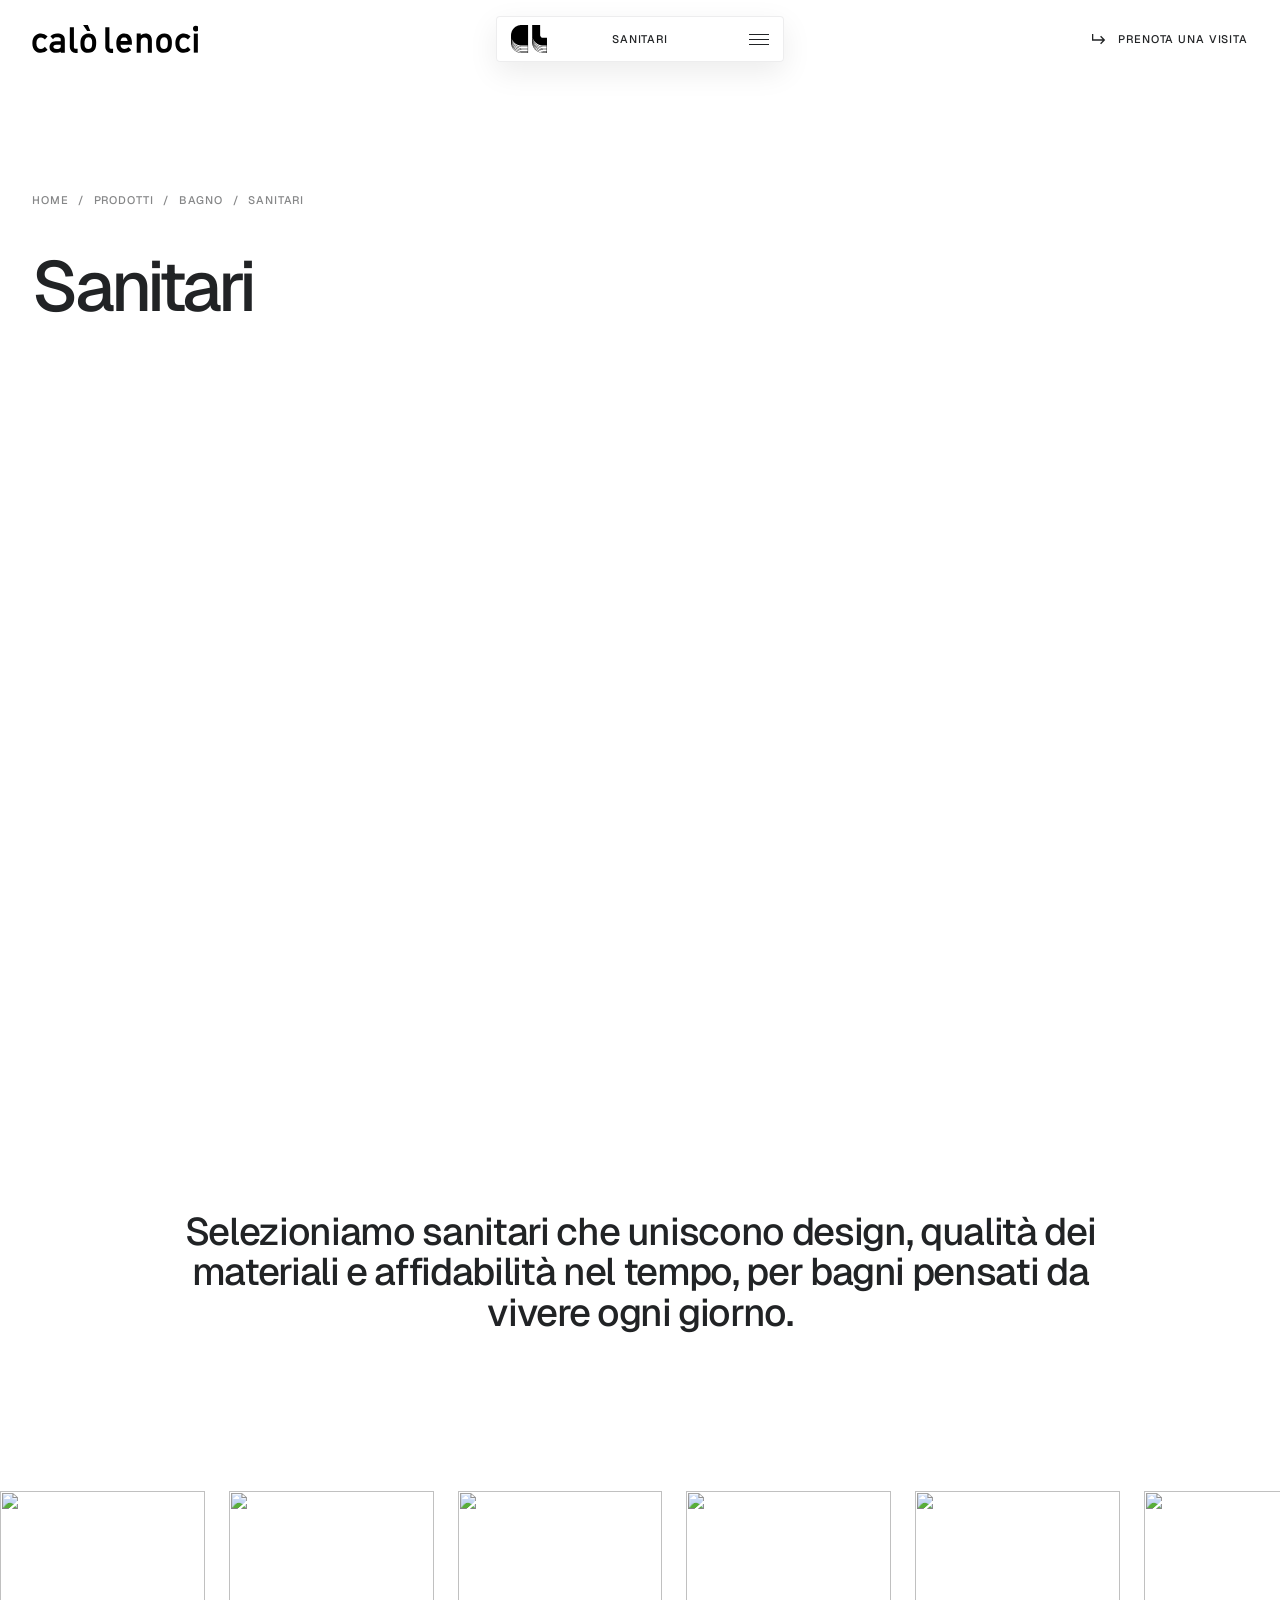
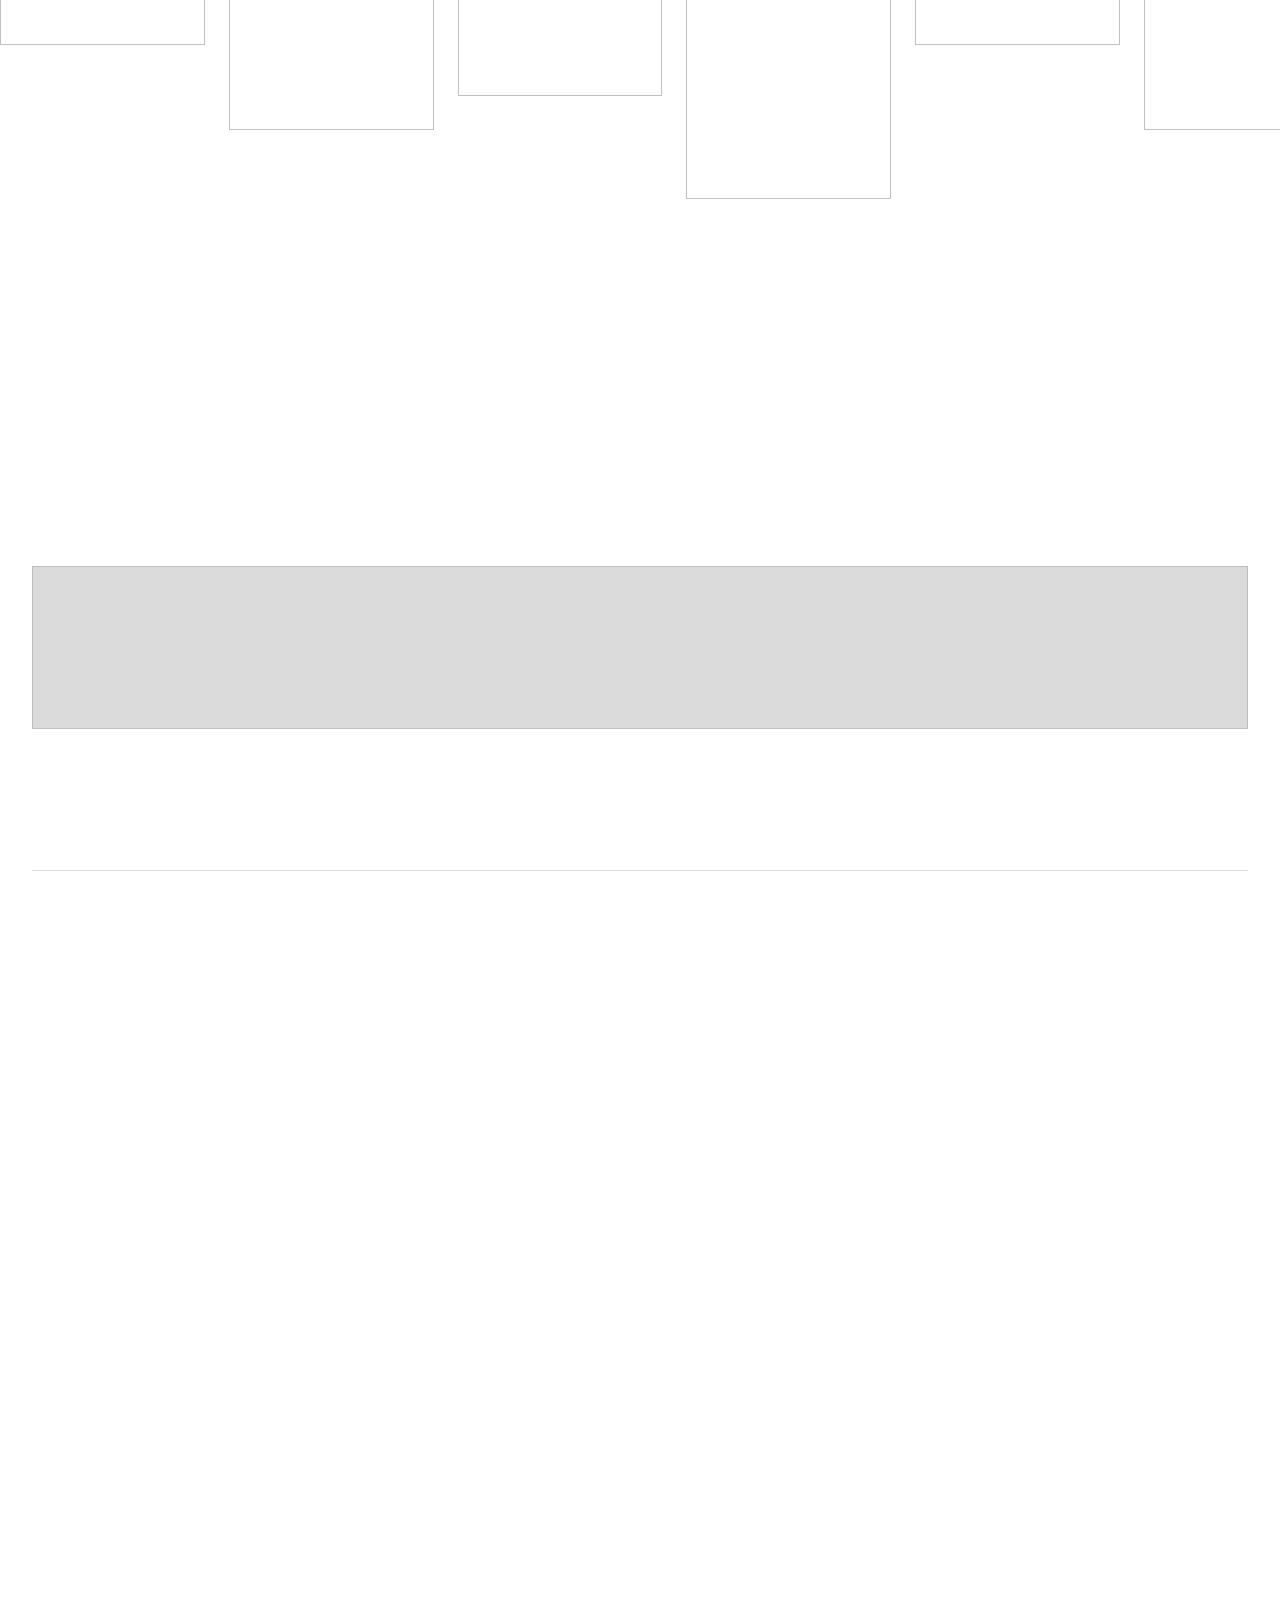
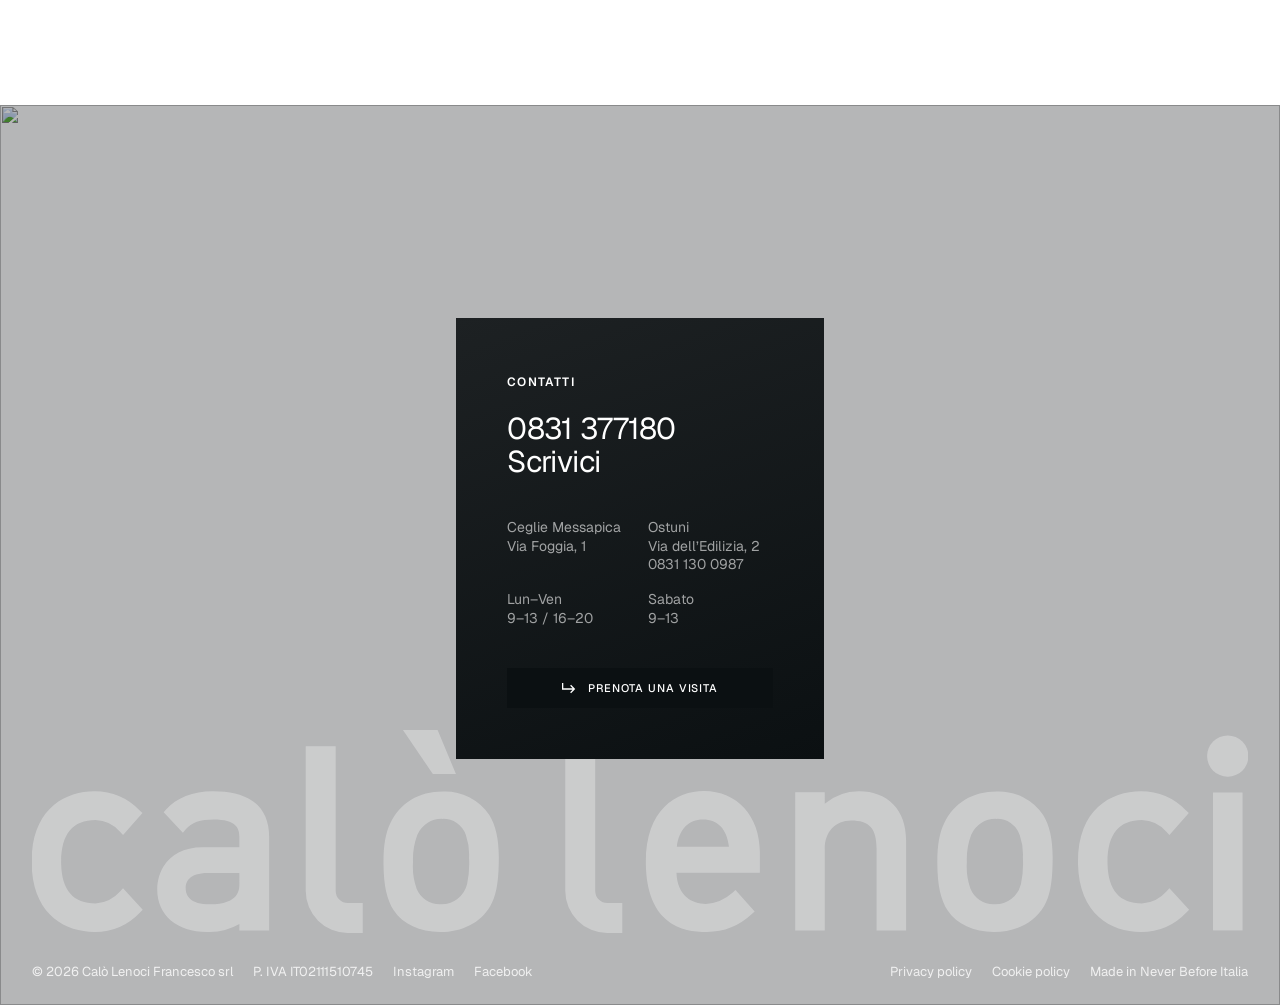
==== bagno-sanitari.html @ c624fa68 "Pagine interne: chi siamo, showroom, showroom Ostuni, Bagno, Sanitari - Chi siamo: testata, foto pie" ====
<!doctype html>
<html lang="it">
<head>
  <meta charset="utf-8">
  <meta name="viewport" content="width=device-width, initial-scale=1">
  <title>Sanitari — Calò Lenoci</title>
  <meta name="robots" content="noindex, nofollow"><!-- anteprima per il cliente: togliere al lancio -->
  <meta name="description" content="Sanitari per il bagno: selezione di wc, bidet e lavabi dei migliori marchi nello showroom Calò Lenoci.">
  <link rel="preconnect" href="https://fonts.googleapis.com">
  <link rel="preconnect" href="https://fonts.gstatic.com" crossorigin>
  <link href="https://fonts.googleapis.com/css2?family=Geist:wght@200;400;500;600&display=swap" rel="stylesheet">
  <link rel="stylesheet" href="css/tokens.css">
  <link rel="stylesheet" href="css/base.css">
  <link rel="stylesheet" href="css/components.css">
  <link rel="stylesheet" href="css/category.css">
</head>
<body id="top">

<header class="topbar topbar--light">
  <a href="index.html" class="topbar__logo" aria-label="Calò Lenoci — Home"><img src="assets/logo/calolenoci-logo-white.svg" alt="Calò Lenoci" width="259" height="43"></a>
  <a href="#contatti" class="btn btn--text">Prenota una visita</a>
</header>

<!-- DOCK: vetro liquido da chiuso, pannello bianco espanso da aperto (dock.js) -->
<div class="menu-backdrop" data-menu-backdrop></div>
<div class="dock" data-dock>
  <div class="dock__bar">
    <a href="#top" class="dock__brand" aria-label="Torna su"><img src="assets/logo/calolenoci-icon-white.svg" alt="" width="154" height="122"></a>
    <span class="dock__label caps">Sanitari</span>
    <button class="dock__burger" aria-label="Menu" aria-expanded="false" aria-controls="menu" data-menu-toggle><span></span><span></span><span></span></button>
  </div>
  <div class="dock__body" id="menu" data-lenis-prevent>
    <nav class="dock__nav" aria-label="Principale">
      <a href="chi-siamo.html">Azienda</a>
      <a href="index.html#prodotti" aria-current="page">Prodotti</a>
      <a href="index.html#progetti">Progetti</a>
      <a href="showroom.html">Showroom</a>
      <a href="ispirazioni.html">Ispirazioni</a>
      <a href="servizi.html">Servizi</a>
      <a href="news.html">News</a>
      <a href="#contatti">Contatti</a>
    </nav>
    <div class="dock__foot">
      <div class="dock__meta">
        <p><span class="caps">Ostuni</span>Via dell’Edilizia, 2<br><a href="tel:+3908311300987">0831 130 0987</a></p>
        <p><span class="caps">Ceglie Messapica</span>Via Foggia, 1<br><a href="tel:+390831377180">0831 377180</a></p>
      </div>
      <a href="#contatti" class="btn">Prenota una visita</a>
    </div>
  </div>
</div>

<main>

  <!-- TESTATA -->
  <section class="container grid12 page-head">
    <nav class="crumbs caps" aria-label="Percorso"><a href="index.html">Home</a><span aria-hidden="true">/</span><a href="index.html#prodotti">Prodotti</a><span aria-hidden="true">/</span><a href="bagno.html">Bagno</a><span aria-hidden="true">/</span><span aria-current="page">Sanitari</span></nav>
    <h1 class="page-head__title" data-split>Sanitari</h1>
    <p class="page-head__intro" data-reveal>Lorem ipsum dolor sit amet, consectetur adipiscing elit, sed do eiusmod tempor incididunt ut labore et dolore magna aliqua.</p>
  </section>

  <!-- FOTO ORIZZONTALE sotto la testata -->
  <div class="cat-band" data-reveal-img data-parallax><img src="https://placehold.co/2400x1000/7f7a73/7f7a73" alt=""></div>

  <!-- CITAZIONE + STRISCIA DI FOTO a scorrimento continuo (initLoop in gallery.js) -->
  <section aria-label="Foto sanitari">
    <figure class="container cat-quote">
      <blockquote data-words>Selezioniamo sanitari che uniscono design, qualità dei materiali e affidabilità nel tempo, per bagni pensati da vivere ogni giorno.</blockquote>
      <figcaption data-reveal>Il team Calò Lenoci</figcaption>
    </figure>
    <div class="strip">
      <div class="strip__track" data-loop>
      <figure><img src="https://placehold.co/800x800/9b958c/9b958c" alt="" loading="lazy"></figure>
      <figure><img src="https://placehold.co/800x800/b9b1a6/b9b1a6" alt="" loading="lazy"></figure>
      <figure><img src="https://placehold.co/800x800/7f7a73/7f7a73" alt="" loading="lazy"></figure>
      <figure><img src="https://placehold.co/800x800/c9c3bb/c9c3bb" alt="" loading="lazy"></figure>
      <figure><img src="https://placehold.co/800x800/8f877c/8f877c" alt="" loading="lazy"></figure>
      <figure><img src="https://placehold.co/800x800/a89f93/a89f93" alt="" loading="lazy"></figure>
      <figure><img src="https://placehold.co/800x800/6f6a63/6f6a63" alt="" loading="lazy"></figure>
      <figure><img src="https://placehold.co/800x800/a39d94/a39d94" alt="" loading="lazy"></figure>
      </div>
    </div>
  </section>

  <!-- MARCHI -->
  <section class="section container">
    <div class="brands-head">
      <p class="eyebrow" data-reveal>Marchi</p>
      <h2 class="h2" data-reveal>Brand sanitari</h2>
      <p data-reveal>Lorem ipsum dolor sit amet, consectetur adipiscing elit, sed do eiusmod tempor incididunt ut labore et dolore magna aliqua.</p>
    </div>
    <!-- ponytail: loghi da fornire, sostituire gli span con <img alt="Nome marchio"> -->
    <ul class="brands" data-stagger>
      <li><span class="caps">Logo brand</span></li>
      <li><span class="caps">Logo brand</span></li>
      <li><span class="caps">Logo brand</span></li>
      <li><span class="caps">Logo brand</span></li>
      <li><span class="caps">Logo brand</span></li>
    </ul>
  </section>

  <div class="container"><hr class="divider"></div>

  <!-- CONTATTO -->
  <section class="section container grid12 booking" id="prenota">
    <div class="booking__text">
      <p class="eyebrow" data-reveal>Contatti</p>
      <h2 class="h2" data-reveal>Richiedi informazioni sui sanitari</h2>
      <p data-reveal>Lorem ipsum dolor sit amet, consectetur adipiscing elit, sed do eiusmod tempor incididunt ut labore et dolore magna aliqua. Ut enim ad minim veniam, quis nostrud exercitation.</p>
      <div class="booking__services" data-reveal>
        <h3>Servizi su misura</h3>
        <ul>
          <li>Consulenza</li>
          <li>Progettazione</li>
          <li>Render 3D</li>
          <li>Supporto tecnico</li>
          <li>Assistenza post vendita</li>
        </ul>
      </div>
    </div>

    <!-- anteprima: il modulo non è ancora collegato a un backend (gallery.js → initDemoForms) -->
    <form class="form" data-demo data-reveal>
      <input type="hidden" name="categoria" value="Sanitari">
      <div class="form__row">
        <input name="nome" placeholder="Nome*" aria-label="Nome" autocomplete="given-name" required>
        <input name="cognome" placeholder="Cognome*" aria-label="Cognome" autocomplete="family-name" required>
      </div>
      <div class="form__row">
        <input type="email" name="email" placeholder="Email*" aria-label="Email" autocomplete="email" required>
        <input type="tel" name="telefono" placeholder="Numero di telefono*" aria-label="Numero di telefono" autocomplete="tel" required>
      </div>
      <select name="ruolo" aria-label="Ruolo" required>
        <option value="" disabled selected>Ruolo*</option>
        <option>Privato</option>
        <option>Architetto / Progettista</option>
        <option>Impresa</option>
        <option>Rivenditore</option>
      </select>
      <div class="form__row">
        <input name="citta" placeholder="Città*" aria-label="Città" autocomplete="address-level2" required>
        <input name="provincia" placeholder="Provincia*" aria-label="Provincia" autocomplete="address-level1" required>
      </div>
      <textarea name="messaggio" placeholder="Messaggio" aria-label="Messaggio"></textarea>
      <label class="form__check"><input type="checkbox" name="privacy" required><span>Ho letto e accetto l’<a href="#">informativa privacy</a>*</span></label>
      <button type="submit" class="btn">Invia richiesta</button>
      <p class="form__status" role="status" data-form-status hidden>Grazie! Ti ricontatteremo al più presto.</p>
    </form>
  </section>

</main>

<footer class="footer" id="contatti" data-dark>
  <img class="footer__bg" src="https://placehold.co/2400x1600/6f6a63/6f6a63" alt="" loading="lazy">
  <img class="footer__word" src="assets/logo/calolenoci-logo-white.svg" alt="" width="259" height="43">
  <div class="panel">
    <p class="eyebrow">Contatti</p>
    <div class="panel__nav">
      <a href="tel:+390831377180">0831 377180</a>
      <a href="mailto:info@calolenocifrancesco.it">Scrivici</a>
    </div>
    <div class="panel__meta">
      <div>Ceglie Messapica<br>Via Foggia, 1</div>
      <div>Ostuni<br>Via dell’Edilizia, 2<br><a href="tel:+3908311300987">0831 130 0987</a></div>
      <div>Lun–Ven<br>9–13 / 16–20</div>
      <div>Sabato<br>9–13</div>
    </div>
    <a href="contatti.html" class="btn btn--block">Prenota una visita</a>
  </div>
  <div class="footer__bar">
    <nav><span>© 2026 Calò Lenoci Francesco srl</span><span>P. IVA IT02111510745</span><a href="#">Instagram</a><a href="#">Facebook</a></nav>
    <nav><a href="#">Privacy policy</a><a href="#">Cookie policy</a><span>Made in Never Before Italia</span></nav>
  </div>
</footer>

<script src="https://cdnjs.cloudflare.com/ajax/libs/gsap/3.12.5/gsap.min.js"></script>
<script src="https://cdnjs.cloudflare.com/ajax/libs/gsap/3.12.5/ScrollTrigger.min.js"></script>
<script src="https://unpkg.com/lenis@1.1.13/dist/lenis.min.js"></script>
<script type="module" src="js/main.js"></script>
</body>
</html>
---- css/tokens.css ----
:root {
  --c-bg: #fff;
  --c-ink: #212325;
  --c-black: #0b1012;
  --c-taupe: #d4cec6;
  --c-mute: rgba(33, 35, 37, .55);
  --c-line: rgba(33, 35, 37, .16);
  --c-light: #fff;
  --c-glass: rgba(11, 16, 18, .8);

  --font: "Geist", system-ui, -apple-system, sans-serif;

  --gutter: clamp(1rem, 2.5vw, 3rem);
  --max: 1920px;
  --section: clamp(6rem, 11vw, 11rem);
  --dock-h: 2.875rem;

  --ease: cubic-bezier(.165, .84, .44, 1);
  --arrow-down: url("data:image/svg+xml,%3Csvg xmlns='http://www.w3.org/2000/svg' viewBox='0 0 12 8' fill='none' stroke='%23212325' stroke-width='1.3'%3E%3Cpath d='M1 1.5l5 5 5-5'/%3E%3C/svg%3E");
  --arrow: url("data:image/svg+xml,%3Csvg xmlns='http://www.w3.org/2000/svg' viewBox='0 0 14 11' fill='none' stroke='black' stroke-width='1.3'%3E%3Cpath d='M.65 0v6h11.5M8.6 2.3 12.3 6 8.6 9.7'/%3E%3C/svg%3E");
}
---- css/base.css ----
*, *::before, *::after { box-sizing: border-box; margin: 0; padding: 0; }

html { -webkit-text-size-adjust: 100%; }
html.lenis, html.lenis body { height: auto; }
.lenis.lenis-smooth { scroll-behavior: auto !important; }

body {
  font-family: var(--font);
  font-weight: 400;
  line-height: 1.35;
  color: var(--c-ink);
  background: var(--c-bg);
  -webkit-font-smoothing: antialiased;
}

img { display: block; width: 100%; height: 100%; object-fit: cover; }
a { color: inherit; text-decoration: none; }
ul { list-style: none; }
button, input, select, textarea { font: inherit; color: inherit; }

.container { width: 100%; max-width: var(--max); margin-inline: auto; padding-inline: var(--gutter); }

/* tipografia */
.h2 { font-size: clamp(2.25rem, 4vw, 4.5rem); font-weight: 400; line-height: 1; letter-spacing: -.03em; }
.h2--sm { font-size: clamp(2rem, 3vw, 3.25rem); }
.lead { max-width: 20rem; }
.eyebrow { display: inline-flex; align-items: center; gap: .6rem; font-size: .75rem; font-weight: 600; line-height: 1; letter-spacing: .1em; text-transform: uppercase; }
.eyebrow::before { content: ""; width: .35rem; height: .35rem; background: currentColor; transform: rotate(45deg); }
.caps { font-size: .6875rem; font-weight: 500; letter-spacing: .08em; text-transform: uppercase; }
.word { opacity: .15; } /* parole di [data-words], si accendono in scroll (reveal.js) */

/* stato iniziale animazioni: solo con JS attivo, evita flash e rompe nulla senza JS */
.js [data-reveal], .js [data-stagger] > * { opacity: 0; }

@media (prefers-reduced-motion: reduce) {
  .js [data-reveal], .js [data-stagger] > * { opacity: 1; }
}
---- css/components.css ----
/* topbar: scorre con la pagina, sopra l'hero */
/* altezza = dock + 2 × 1rem, così logo e CTA stanno allineati al dock */
.topbar { position: absolute; inset: 0 0 auto; z-index: 5; display: flex; align-items: center; justify-content: space-between; height: calc(var(--dock-h) + 2rem); padding-inline: var(--gutter); color: var(--c-light); }
.topbar__logo { width: clamp(140px, 13vw, 190px); }
.topbar__logo img { height: auto; }
/* pagine interne con testata chiara: logo e testo scuri */
.topbar--light { color: var(--c-ink); }
.topbar--light .topbar__logo img { filter: invert(1); }

/* testata pagine interne: briciole, titolo grande a sinistra, intro a destra */
.page-head { padding-top: calc(var(--dock-h) + 2rem + clamp(4rem, 9vw, 8rem)); padding-bottom: clamp(3rem, 6vw, 5.5rem); align-items: end; row-gap: 2rem; }
.crumbs { grid-column: 1 / -1; display: flex; gap: .6rem; color: var(--c-mute); }
.crumbs a:hover { color: var(--c-ink); }
.page-head__title { grid-column: 1 / 8; font-size: clamp(3.25rem, 8vw, 9.5rem); font-weight: 500; line-height: .92; letter-spacing: -.06em; }
.page-head__title .line { display: block; overflow: hidden; padding-bottom: .1em; }
.page-head__title .line > span { display: block; }
.page-head__intro { grid-column: 9 / 13; max-width: 26rem; padding-bottom: 1rem; font-size: clamp(1rem, 1.25vw, 1.25rem); line-height: 1.3; }
@media (max-width: 760px) { .page-head__title, .page-head__intro { grid-column: 1 / -1; } }

/* dock: fisso in alto al centro (in basso su mobile).
   Chiuso = vetro liquido: chiaro con testo scuro sulle sezioni bianche, trasparente con testo bianco sulle [data-dark].
   Aperto = pannello bianco che si espande (dock.js anima larghezza e altezza). */
.dock { position: fixed; left: 50%; top: 1rem; z-index: 20; translate: -50% 0; width: min(18rem, calc(100% - 2rem)); height: var(--dock-h); overflow: hidden; border-radius: 4px; color: var(--c-ink); background: rgba(255, 255, 255, .55); border: 1px solid rgba(33, 35, 37, .08); box-shadow: inset 0 1px 0 rgba(255, 255, 255, .5), 0 10px 30px rgba(11, 16, 18, .08); -webkit-backdrop-filter: blur(16px) saturate(170%); backdrop-filter: blur(16px) saturate(170%); transition: background-color .5s var(--ease), color .5s var(--ease), border-color .5s var(--ease); }
.dock.is-on-dark { color: var(--c-light); background: rgba(255, 255, 255, .12); border-color: rgba(255, 255, 255, .22); }
.dock.is-open { width: min(680px, calc(100% - 2rem)); height: auto; color: var(--c-ink); background: #fff; border-color: transparent; }
.dock__bar { display: grid; grid-template-columns: 1fr auto 1fr; /* lati uguali: etichetta sempre al centro, anche se lunga */ align-items: center; height: calc(var(--dock-h) - 2px); padding-inline: .9rem; }
.dock__brand img { width: auto; height: 1.75rem; filter: invert(1); transition: filter .5s var(--ease); } /* icona bianca: invertita = scura */
.dock.is-on-dark:not(.is-open) .dock__brand img { filter: none; }
.dock__label { text-align: center; white-space: nowrap; transition: opacity .3s; }
.dock.is-open .dock__label { opacity: 0; }
.dock__burger { justify-self: end; display: grid; gap: 4px; width: 1.25rem; padding-block: .5rem; color: inherit; background: none; border: 0; cursor: pointer; }
.dock__burger span { height: 1px; background: currentColor; transition: transform .4s var(--ease), opacity .3s; }
.dock.is-open .dock__burger span:nth-child(1) { transform: translateY(5px) rotate(45deg); }
.dock.is-open .dock__burger span:nth-child(2) { opacity: 0; }
.dock.is-open .dock__burger span:nth-child(3) { transform: translateY(-5px) rotate(-45deg); }
.dock__body { max-height: calc(100svh - var(--dock-h) - 2rem); overflow-y: auto; border-top: 1px solid var(--c-line); visibility: hidden; opacity: 0; }
.dock__nav { padding: 1.75rem 1.5rem 2.5rem; }
.dock__nav a { display: block; padding-block: .4rem; font-size: clamp(2rem, 2.4vw, 3.25rem); font-weight: 500; line-height: 1.08; letter-spacing: -.035em; transition: opacity .3s; }
.dock__nav:hover a { opacity: .35; }
.dock__nav a:hover { opacity: 1; }
.dock__foot { display: flex; flex-wrap: wrap; align-items: flex-end; justify-content: space-between; gap: 1.5rem; padding: 1.5rem; border-top: 1px solid var(--c-line); }
.dock__meta { display: flex; flex-wrap: wrap; gap: 1.5rem 2.5rem; font-size: .875rem; color: var(--c-mute); }
.dock__meta .caps { display: block; margin-bottom: .4rem; color: var(--c-ink); }
.dock__meta a:hover { color: var(--c-ink); }
.menu-backdrop { position: fixed; inset: 0; z-index: 15; background: rgba(11, 16, 18, .6); -webkit-backdrop-filter: blur(8px); backdrop-filter: blur(8px); visibility: hidden; opacity: 0; }
@media (max-width: 760px) {
  .dock { top: auto; bottom: 1rem; }
  .topbar .btn { display: none; }
}

/* pannello scuro: usato dal footer */
.panel { width: min(23rem, 100%); padding: clamp(2.25rem, 4vw, 3.5rem); color: var(--c-light); background: linear-gradient(160deg, #1d2123, var(--c-black)); }
.panel .eyebrow { margin-bottom: 1.5rem; }
.panel .eyebrow::before { display: none; }
.panel__nav a { display: block; font-size: 1.875rem; line-height: 1.1; letter-spacing: -.02em; transition: opacity .3s; }
.panel__nav:hover a { opacity: .45; }
.panel__nav a:hover { opacity: 1; }
.panel__meta { display: grid; grid-template-columns: 1fr 1fr; gap: 1rem; margin-block: 2.5rem; font-size: .875rem; color: rgba(255, 255, 255, .6); }
.panel__meta a { display: block; transition: color .3s; }
.panel__meta a:hover { color: var(--c-light); }

/* bottoni */
.btn { display: inline-flex; align-items: center; gap: .75rem; padding: .9rem 1.35rem; font-size: .6875rem; font-weight: 500; line-height: 1; letter-spacing: .08em; text-transform: uppercase; color: var(--c-light); background: var(--c-black); border: 0; cursor: pointer; transition: background .4s var(--ease), color .4s var(--ease), opacity .3s; }
.btn::before, .arrow { content: ""; flex: none; width: .875rem; height: .7rem; background: currentColor; -webkit-mask: var(--arrow) center / contain no-repeat; mask: var(--arrow) center / contain no-repeat; transition: transform .4s var(--ease); }
.btn:hover { background: #2b3033; }
.btn:hover::before { transform: translateX(3px); }
.btn--glass { background: rgba(255, 255, 255, .14); -webkit-backdrop-filter: blur(12px); backdrop-filter: blur(12px); }
.btn--glass:hover { background: var(--c-light); color: var(--c-ink); }
.btn--text { padding-inline: 0; color: inherit; background: none; }
.btn--text:hover { background: none; opacity: .6; }
.btn--block { width: 100%; justify-content: center; background: var(--c-black); }

/* tag a pillola */
.tag { padding: .35rem .65rem; border: 1px solid var(--c-line); border-radius: 999px; font-size: .625rem; letter-spacing: .08em; text-transform: uppercase; color: var(--c-mute); white-space: nowrap; }

/* numero a pillola (01, 02…) */
.pill { padding: .15rem .45rem; border: 1px solid currentColor; border-radius: 999px; }

/* sezioni */
.section { padding-block: var(--section); }
.rule { padding-top: 1.5rem; border-top: 1px solid var(--c-line); }
.divider { border: 0; border-top: 1px solid var(--c-line); }

/* griglia 12 colonne */
.grid12 { display: grid; grid-template-columns: repeat(12, 1fr); column-gap: var(--gutter); }

/* testata a due colonne: eyebrow a sinistra, titolo + bottone a destra */
.split-head { align-items: start; }
.split-head .eyebrow { grid-column: 1 / 6; }
.split-head__body { grid-column: 7 / 13; }
.split-head__body .h2 { margin-bottom: 2rem; }
@media (max-width: 760px) {
  .split-head { grid-template-columns: 1fr; row-gap: 2rem; }
  .split-head > * { grid-column: auto; }
}

/* banner CTA */
.cta-box { display: grid; grid-template-columns: 1.3fr 1fr; gap: var(--gutter); align-items: center; padding: clamp(2.5rem, 5vw, 5rem) clamp(1.5rem, 3vw, 3rem); border: 1px solid var(--c-line); }
.cta-box__text > * + * { margin-top: 1.75rem; }
.cta-box__actions { display: flex; flex-wrap: wrap; align-items: center; gap: 1rem 1.75rem; }
.cta-box__media { aspect-ratio: 4 / 3; overflow: hidden; }
@media (max-width: 900px) { .cta-box { grid-template-columns: 1fr; } }

/* foto in parallasse (reveal.js): ingrandita per coprire lo scorrimento */
[data-parallax] { overflow: hidden; }
[data-parallax] img { scale: 1.16; } /* margine per la parallasse (reveal.js) */

/* moduli: campi a riga singola sottolineati */
.form { display: grid; gap: 1.75rem; }
.form input, .form select, .form textarea { width: 100%; padding: .9rem 0; background: none; border: 0; border-bottom: 1px solid rgba(33, 35, 37, .35); border-radius: 0; outline: 0; transition: border-color .3s; }
.form select { appearance: none; background: var(--arrow-down) right center / .75rem no-repeat; cursor: pointer; }
.form select:invalid, .form ::placeholder { color: var(--c-mute); }
.form input:focus, .form select:focus, .form textarea:focus { border-color: var(--c-ink); }
.form textarea { min-height: 7rem; resize: vertical; }
.form__check { display: flex; gap: .75rem; align-items: flex-start; font-size: .875rem; color: var(--c-mute); }
.form__check input { width: auto; margin-top: .2rem; accent-color: var(--c-black); }
.form__check a { text-decoration: underline; }
.form .btn { justify-self: start; margin-top: .5rem; }
.form__status { font-size: .9375rem; }

/* prenotazione: testo e servizi a sinistra, modulo a destra */
.booking { align-items: start; row-gap: 3.5rem; }
.booking__text { grid-column: 1 / 6; }
.booking__text > * + * { margin-top: 1.75rem; }
.booking__text > p:not(.eyebrow) { max-width: 30rem; color: var(--c-mute); }
.booking__services { padding-top: 1.5rem; }
.booking__services h3 { margin-bottom: 1rem; font-size: 1.125rem; font-weight: 500; }
.booking__services li { display: flex; align-items: center; gap: .75rem; padding-block: .3rem; }
.booking__services li::before { content: ""; width: .35rem; height: .35rem; background: currentColor; transform: rotate(45deg); }
.booking .form { grid-column: 7 / 13; }
.form__row { display: grid; grid-template-columns: 1fr 1fr; gap: 1.75rem var(--gutter); }
@media (max-width: 760px) {
  .booking__text, .booking .form { grid-column: 1 / -1; }
  .form__row { grid-template-columns: 1fr; }
}

/* footer */
.footer { position: relative; min-height: 100svh; display: grid; place-items: center; padding: 6rem var(--gutter) 8rem; overflow: hidden; color: var(--c-light); }
.footer__bg { position: absolute; inset: 0; }
.footer::before { content: ""; position: absolute; inset: 0; z-index: 1; background: rgba(11, 16, 18, .3); }
.footer__word { position: absolute; left: var(--gutter); bottom: 4.5rem; z-index: 1; width: calc(100% - 2 * var(--gutter)); height: auto; opacity: .3; }
.footer .panel { position: relative; z-index: 2; }
.footer__bar { position: absolute; inset: auto var(--gutter) 1.5rem; z-index: 2; display: flex; flex-wrap: wrap; justify-content: space-between; gap: .5rem 1.5rem; font-size: .8125rem; color: rgba(255, 255, 255, .8); }
.footer__bar nav { display: flex; flex-wrap: wrap; gap: .5rem 1.25rem; }
.footer__bar a:hover { color: var(--c-light); }
@media (max-width: 900px) { .footer { padding-bottom: 12rem; } .footer__bar { bottom: 5.5rem; } .footer__word { bottom: 10rem; } }
---- css/category.css ----
/* Macro categoria (es. Bagno): testata, foto piena, testo introduttivo e indice delle sottocategorie */

/* titolo più contenuto rispetto alle altre pagine: qui è una domanda su due righe */
.page-head__title { font-size: clamp(2.75rem, 5.5vw, 6.5rem); }

/* foto a tutto schermo con il testo introduttivo in basso a destra, che si accende in scroll */
.cat-cover { position: relative; height: 100svh; min-height: 560px; margin-bottom: var(--section); color: var(--c-light); }
.cat-cover__media { position: absolute; inset: 0; }
.cat-cover__media::after { content: ""; position: absolute; inset: 0; background: linear-gradient(to top, rgba(11, 16, 18, .6), transparent 60%); }
.cat-cover__text { position: absolute; right: var(--gutter); bottom: clamp(2.5rem, 6vw, 5.5rem); width: min(38rem, 42%); font-size: clamp(1.125rem, 1.6vw, 1.75rem); font-weight: 500; line-height: 1.08; letter-spacing: -.035em; }
.cat-cover__text .word { opacity: .35; }
@media (max-width: 760px) { .cat-cover__text { left: var(--gutter); width: auto; bottom: 7rem; } } /* sopra il dock */

/* titolo sopra l'indice */
.subcats-head { margin-bottom: clamp(3rem, 6vw, 5.5rem); }
.subcats-head .h2 { max-width: 48rem; margin-top: 1.5rem; }

/* indice sottocategorie: N° · nome gigante · etichetta · foto a destra */
.subcats { border-top: 1px solid var(--c-line); }
.subcat { display: grid; grid-template-columns: clamp(3.5rem, 9vw, 10rem) auto 1fr clamp(6rem, 12vw, 14rem); align-items: end; column-gap: 1rem; padding-block: clamp(1.5rem, 3vw, 2.75rem); border-bottom: 1px solid var(--c-line); }
.subcat__num, .subcat__label { padding-bottom: .5em; font-size: .9375rem; }
.subcat__name { font-size: clamp(2.25rem, 5.5vw, 6.5rem); font-weight: 500; line-height: .85; letter-spacing: -.055em; transition: opacity .4s var(--ease); }
.subcat__media { grid-column: 4; grid-row: 1; justify-self: end; align-self: start; width: 70%; aspect-ratio: 4 / 5; overflow: hidden; }
.subcats li:nth-child(even) .subcat__media { width: 100%; aspect-ratio: 3 / 2; }
.subcat__media img { transition: transform 1s var(--ease); }
.subcat:hover .subcat__media img { transform: scale(1.06); }
.subcats:hover .subcat:not(:hover) .subcat__name { opacity: .3; }
@media (max-width: 760px) {
  .subcat { grid-template-columns: 1fr 6rem; row-gap: .75rem; }
  .subcat__num { grid-column: 1; grid-row: 1; padding: 0; }
  .subcat__name { grid-column: 1; grid-row: 2; }
  .subcat__label { grid-column: 1; grid-row: 3; padding: 0; color: var(--c-mute); }
  .subcat__media { grid-column: 2; grid-row: 1 / 4; align-self: center; }
}

/* ---------- sottocategoria (es. Sanitari) ---------- */

/* citazione centrata */
.cat-quote { display: grid; justify-items: center; gap: 1.5rem; text-align: center; }
.cat-quote blockquote { max-width: 62rem; font-size: clamp(1.75rem, 3vw, 3.25rem); font-weight: 500; line-height: 1.05; letter-spacing: -.035em; }
.cat-quote figcaption { font-size: .9375rem; }

/* striscia di foto a scorrimento continuo, altezze diverse allineate in alto.
   Il contenuto è duplicato da gallery.js (initLoop), quindi -50% = un giro esatto. */
.strip { margin-top: clamp(4rem, 9vw, 9rem); overflow: hidden; }
.strip__track { display: flex; align-items: flex-start; gap: 1.5rem; width: max-content; animation: strip 70s linear infinite; }
.strip:hover .strip__track { animation-play-state: paused; }
.strip figure { flex: none; width: clamp(10rem, 16vw, 20rem); aspect-ratio: 4 / 3; overflow: hidden; }
.strip figure:nth-child(4n + 2) { aspect-ratio: 6 / 7; }
.strip figure:nth-child(4n + 3) { aspect-ratio: 1; }
.strip figure:nth-child(4n) { aspect-ratio: 2 / 3; }
@keyframes strip { to { transform: translateX(calc(-50% - .75rem)); } }
@media (prefers-reduced-motion: reduce) {
  .strip { overflow-x: auto; }
  .strip__track { animation: none; }
}

/* foto orizzontale a tutta larghezza sotto la testata */
.cat-band { height: 75svh; min-height: 360px; margin-bottom: var(--section); }

/* marchi */
.brands-head { display: grid; justify-items: center; gap: 1.75rem; text-align: center; }
.brands-head p:last-child { max-width: 34rem; color: var(--c-mute); }
.brands { display: grid; grid-template-columns: repeat(5, 1fr); gap: 1px; margin-top: clamp(3rem, 5vw, 4.5rem); background: var(--c-line); border: 1px solid var(--c-line); }
.brands li { display: grid; place-items: center; aspect-ratio: 3 / 2; padding: 2rem; color: var(--c-mute); background: var(--c-bg); transition: color .4s var(--ease); }
.brands li:hover { color: var(--c-ink); }
@media (max-width: 760px) { .brands { grid-template-columns: 1fr 1fr; } }
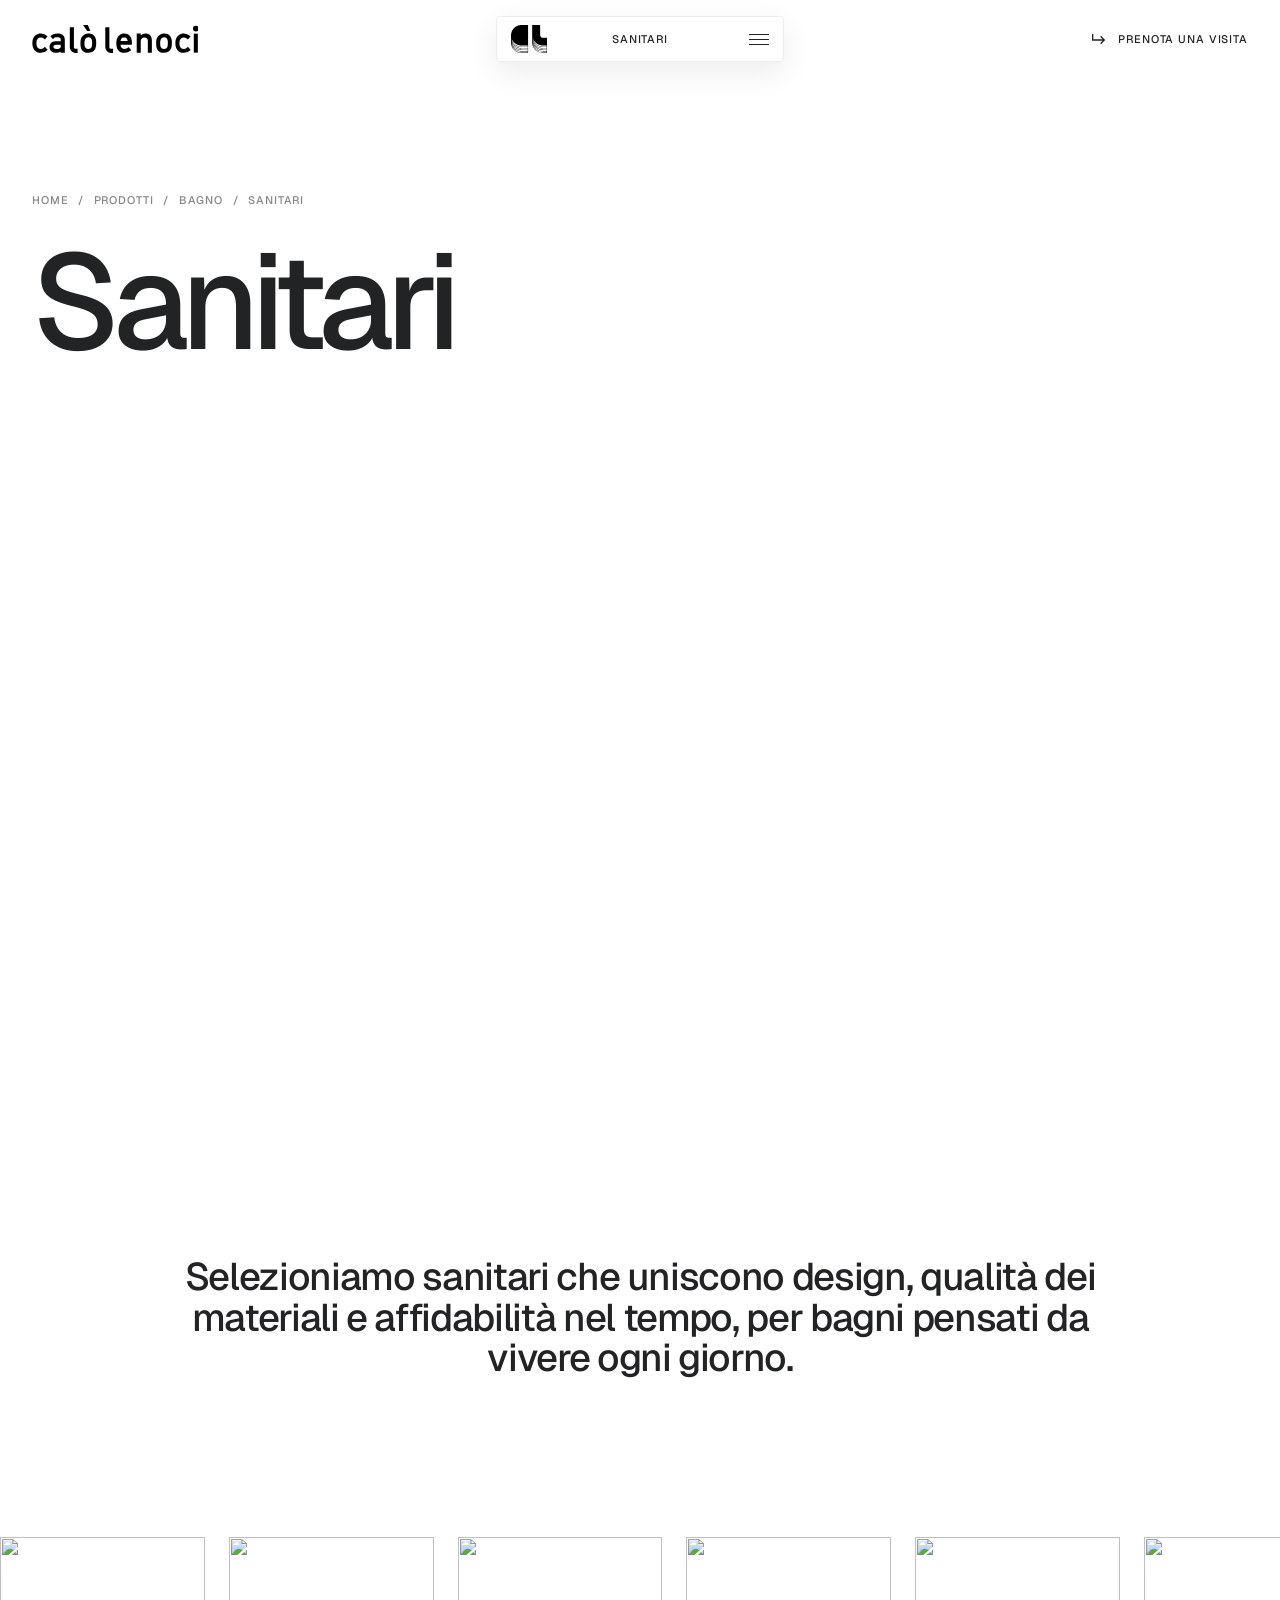
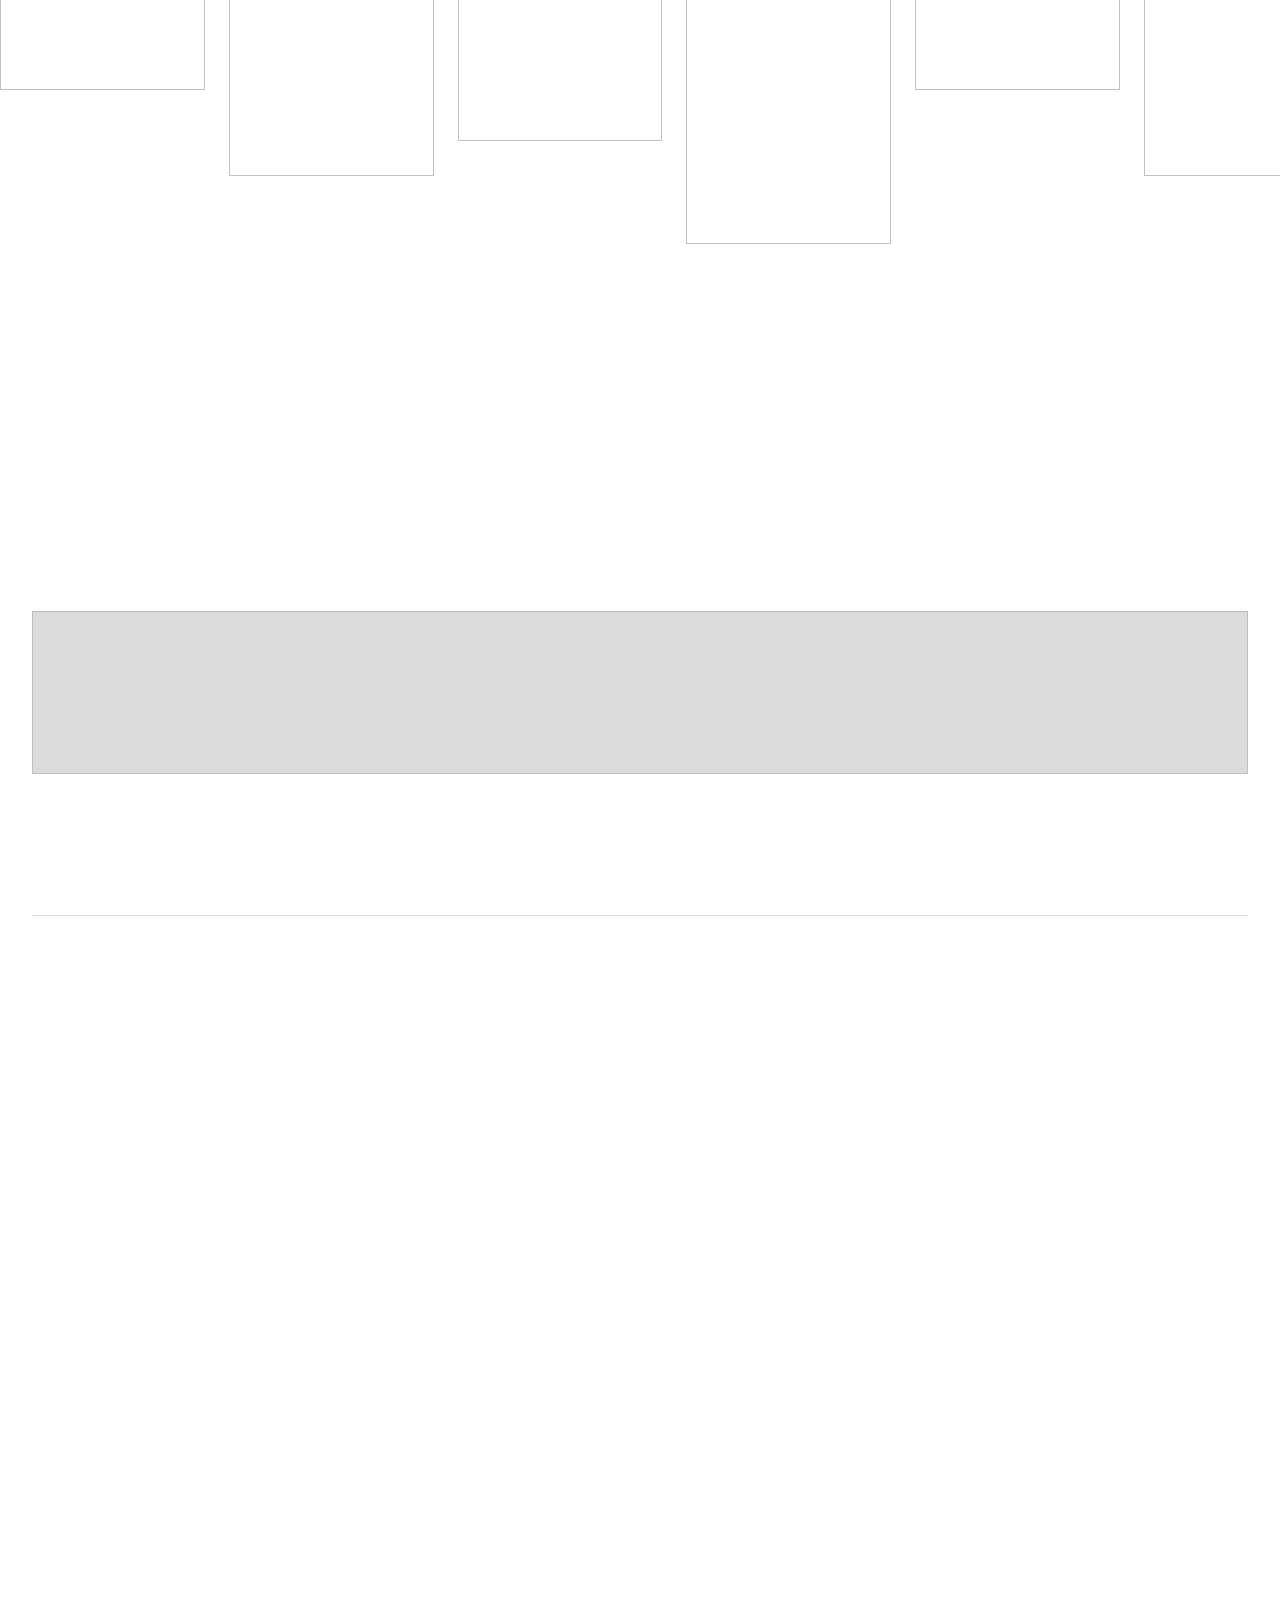
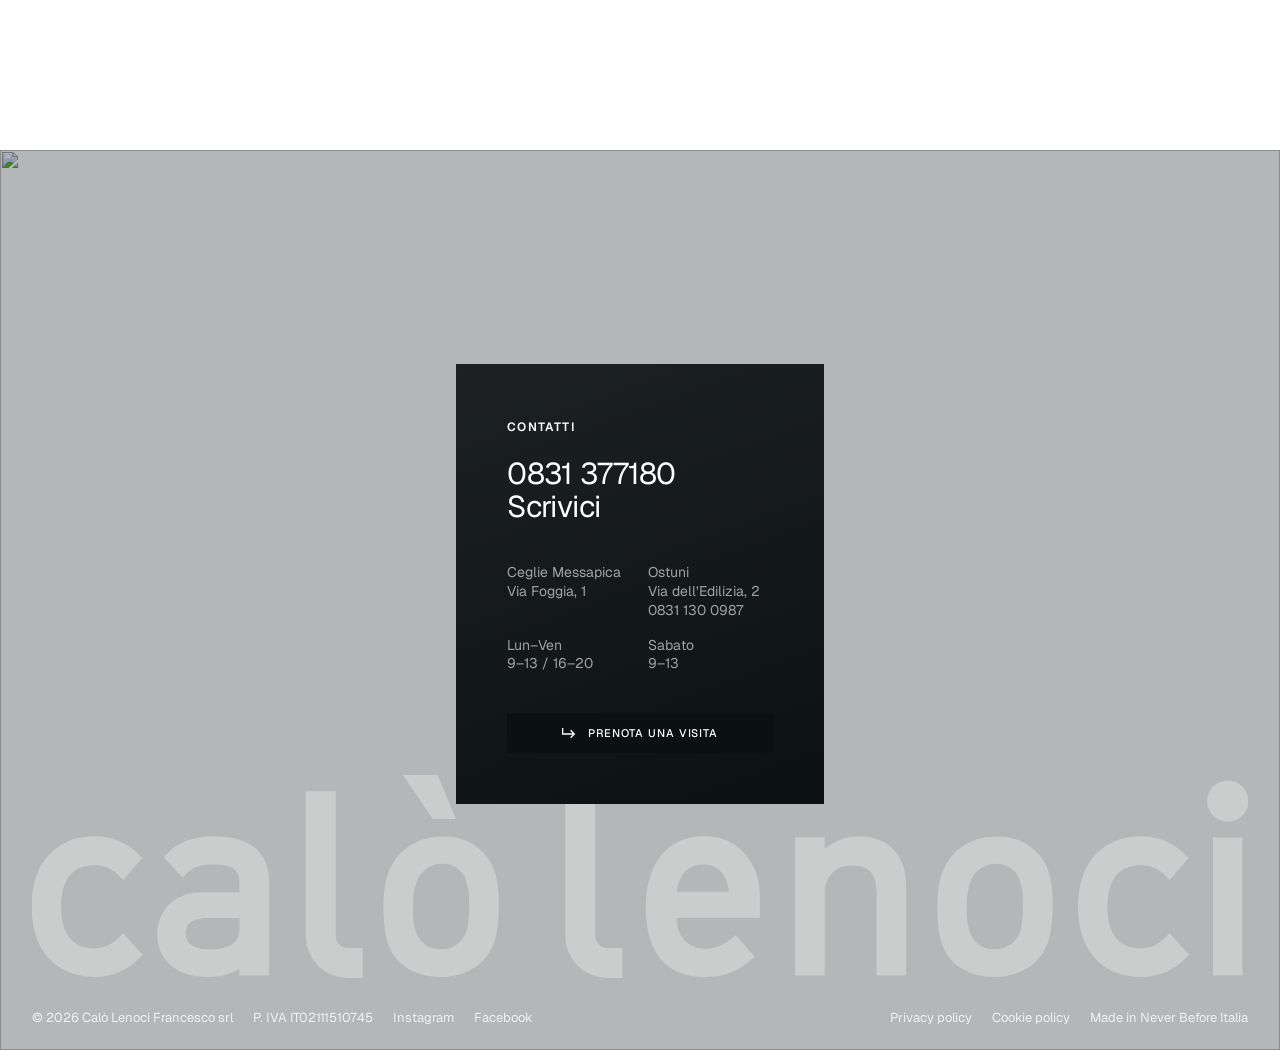
==== commit ca036f63: "Pagine Servizi e Contatti, galleria a carosello, titoli uniformati - Servizi: per ogni servizio foto" ====
--- a/bagno-sanitari.html
+++ b/bagno-sanitari.html
@@ -38,7 +38,7 @@
       <a href="ispirazioni.html">Ispirazioni</a>
       <a href="servizi.html">Servizi</a>
       <a href="news.html">News</a>
-      <a href="#contatti">Contatti</a>
+      <a href="contatti.html">Contatti</a>
     </nav>
     <div class="dock__foot">
       <div class="dock__meta">
--- a/css/base.css
+++ b/css/base.css
@@ -13,7 +13,7 @@
   -webkit-font-smoothing: antialiased;
 }
 
-img { display: block; width: 100%; height: 100%; object-fit: cover; }
+img, video { display: block; width: 100%; height: 100%; object-fit: cover; }
 a { color: inherit; text-decoration: none; }
 ul { list-style: none; }
 button, input, select, textarea { font: inherit; color: inherit; }
--- a/css/components.css
+++ b/css/components.css
@@ -11,7 +11,7 @@
 .page-head { padding-top: calc(var(--dock-h) + 2rem + clamp(4rem, 9vw, 8rem)); padding-bottom: clamp(3rem, 6vw, 5.5rem); align-items: end; row-gap: 2rem; }
 .crumbs { grid-column: 1 / -1; display: flex; gap: .6rem; color: var(--c-mute); }
 .crumbs a:hover { color: var(--c-ink); }
-.page-head__title { grid-column: 1 / 8; font-size: clamp(3.25rem, 8vw, 9.5rem); font-weight: 500; line-height: .92; letter-spacing: -.06em; }
+.page-head__title { grid-column: 1 / 8; font-size: clamp(2.75rem, 10.5vw, 8.5rem); /* h1 di tutte le pagine interne: stessa misura ovunque */ font-weight: 500; line-height: .92; letter-spacing: -.06em; }
 .page-head__title .line { display: block; overflow: hidden; padding-bottom: .1em; }
 .page-head__title .line > span { display: block; }
 .page-head__intro { grid-column: 9 / 13; max-width: 26rem; padding-bottom: 1rem; font-size: clamp(1rem, 1.25vw, 1.25rem); line-height: 1.3; }
@@ -103,7 +103,7 @@
 
 /* foto in parallasse (reveal.js): ingrandita per coprire lo scorrimento */
 [data-parallax] { overflow: hidden; }
-[data-parallax] img { scale: 1.16; } /* margine per la parallasse (reveal.js) */
+[data-parallax] :is(img, video) { scale: 1.16; } /* margine per la parallasse (reveal.js) */
 
 /* moduli: campi a riga singola sottolineati */
 .form { display: grid; gap: 1.75rem; }
--- a/css/category.css
+++ b/css/category.css
@@ -1,7 +1,4 @@
 /* Macro categoria (es. Bagno): testata, foto piena, testo introduttivo e indice delle sottocategorie */
-
-/* titolo più contenuto rispetto alle altre pagine: qui è una domanda su due righe */
-.page-head__title { font-size: clamp(2.75rem, 5.5vw, 6.5rem); }
 
 /* foto a tutto schermo con il testo introduttivo in basso a destra, che si accende in scroll */
 .cat-cover { position: relative; height: 100svh; min-height: 560px; margin-bottom: var(--section); color: var(--c-light); }
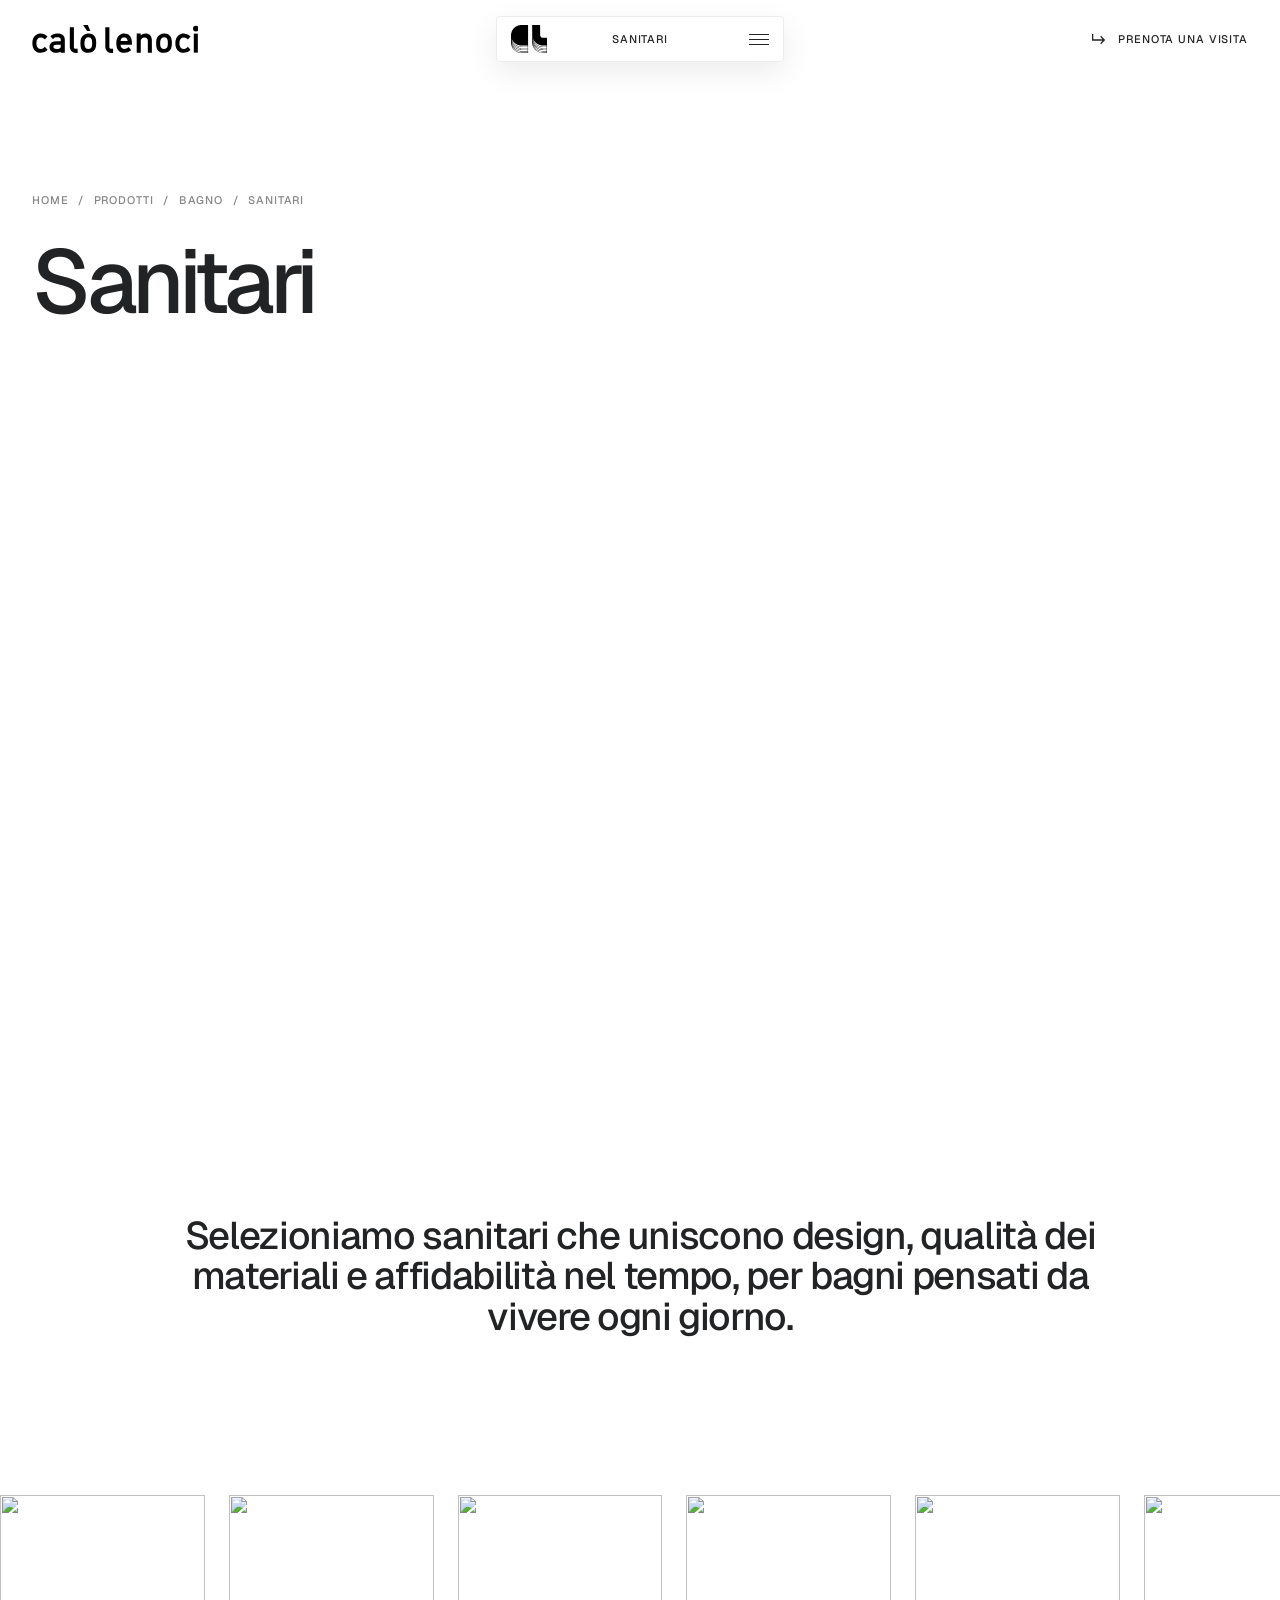
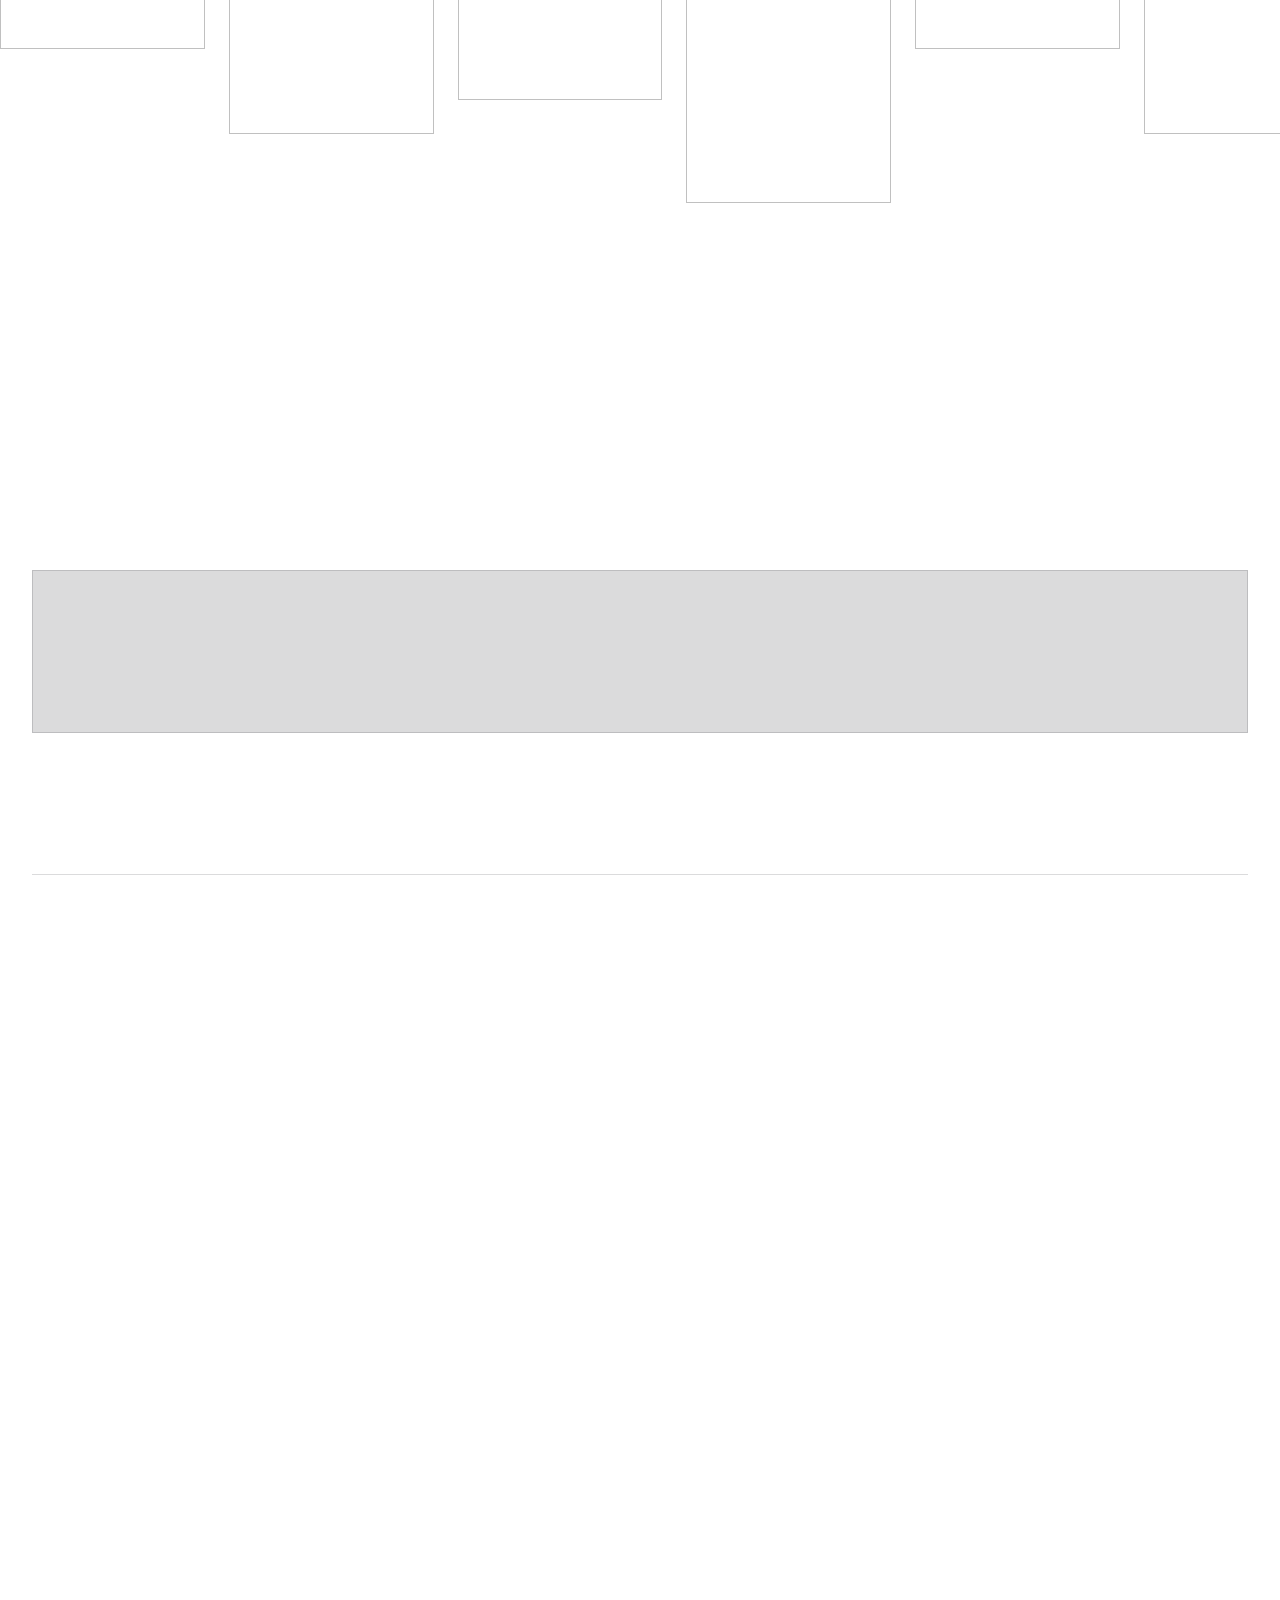
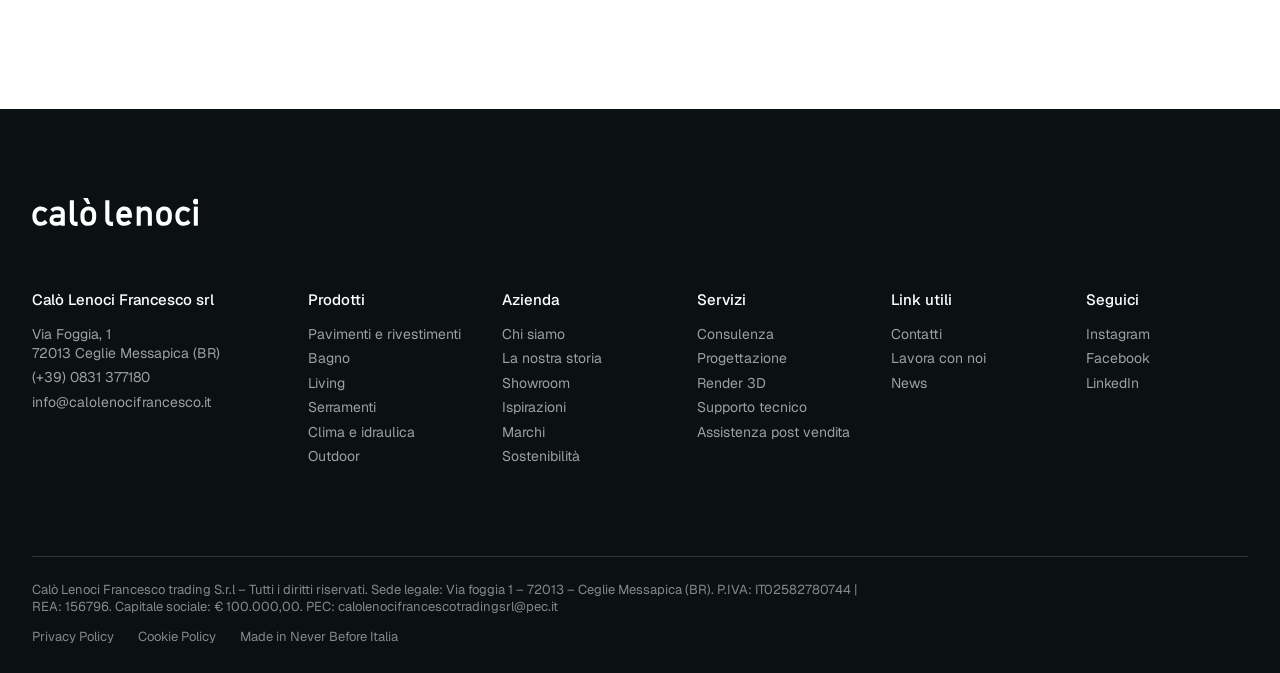
==== commit a56fab2f: "Footer minimale, pagina Prodotti, menu con sottomenu - Footer nuovo stile Poliform su tutte le pagin" ====
--- a/bagno-sanitari.html
+++ b/bagno-sanitari.html
@@ -31,14 +31,43 @@
   </div>
   <div class="dock__body" id="menu" data-lenis-prevent>
     <nav class="dock__nav" aria-label="Principale">
-      <a href="chi-siamo.html">Azienda</a>
-      <a href="index.html#prodotti" aria-current="page">Prodotti</a>
-      <a href="index.html#progetti">Progetti</a>
-      <a href="showroom.html">Showroom</a>
-      <a href="ispirazioni.html">Ispirazioni</a>
-      <a href="servizi.html">Servizi</a>
-      <a href="news.html">News</a>
-      <a href="contatti.html">Contatti</a>
+      <div class="dock__panel" data-panel="main">
+        <button type="button" data-sub="azienda">Azienda</button>
+        <button type="button" data-sub="prodotti">Prodotti</button>
+        <a href="index.html#progetti">Progetti</a>
+        <button type="button" data-sub="showroom">Showroom</button>
+        <a href="ispirazioni.html">Ispirazioni</a>
+        <a href="servizi.html">Servizi</a>
+        <a href="news.html">News</a>
+        <a href="contatti.html">Contatti</a>
+      </div>
+      <div class="dock__panel" data-panel="azienda" hidden>
+        <button type="button" class="dock__back" data-back aria-label="Torna al menu"><svg viewBox="0 0 18 14" fill="none" stroke="currentColor" stroke-width="1.3" aria-hidden="true"><path d="M17 7H1M7 1 1 7l6 6"/></svg></button>
+        <a href="chi-siamo.html" class="dock__title">Azienda</a>
+        <a href="chi-siamo.html">Chi siamo</a>
+        <a href="storia.html">La nostra storia</a>
+        <a href="marchi.html">Marchi</a>
+        <a href="sostenibilita.html">Sostenibilità</a>
+        <a href="lavora-con-noi.html">Lavora con noi</a>
+      </div>
+      <div class="dock__panel" data-panel="prodotti" hidden>
+        <button type="button" class="dock__back" data-back aria-label="Torna al menu"><svg viewBox="0 0 18 14" fill="none" stroke="currentColor" stroke-width="1.3" aria-hidden="true"><path d="M17 7H1M7 1 1 7l6 6"/></svg></button>
+        <a href="prodotti.html" class="dock__title">Prodotti</a>
+        <p class="dock__group caps">Interni</p>
+        <a href="pavimenti.html">Pavimenti e rivestimenti</a>
+        <a href="bagno.html">Bagno</a>
+        <a href="living.html">Living</a>
+        <p class="dock__group caps">Impianti ed esterni</p>
+        <a href="serramenti.html">Serramenti</a>
+        <a href="clima.html">Clima e idraulica</a>
+        <a href="outdoor.html">Outdoor</a>
+      </div>
+      <div class="dock__panel" data-panel="showroom" hidden>
+        <button type="button" class="dock__back" data-back aria-label="Torna al menu"><svg viewBox="0 0 18 14" fill="none" stroke="currentColor" stroke-width="1.3" aria-hidden="true"><path d="M17 7H1M7 1 1 7l6 6"/></svg></button>
+        <a href="showroom.html" class="dock__title">Showroom</a>
+        <a href="showroom-ostuni.html">Ostuni</a>
+        <a href="showroom-ceglie.html">Ceglie Messapica</a>
+      </div>
     </nav>
     <div class="dock__foot">
       <div class="dock__meta">
@@ -54,7 +83,7 @@
 
   <!-- TESTATA -->
   <section class="container grid12 page-head">
-    <nav class="crumbs caps" aria-label="Percorso"><a href="index.html">Home</a><span aria-hidden="true">/</span><a href="index.html#prodotti">Prodotti</a><span aria-hidden="true">/</span><a href="bagno.html">Bagno</a><span aria-hidden="true">/</span><span aria-current="page">Sanitari</span></nav>
+    <nav class="crumbs caps" aria-label="Percorso"><a href="index.html">Home</a><span aria-hidden="true">/</span><a href="prodotti.html">Prodotti</a><span aria-hidden="true">/</span><a href="bagno.html">Bagno</a><span aria-hidden="true">/</span><span aria-current="page">Sanitari</span></nav>
     <h1 class="page-head__title" data-split>Sanitari</h1>
     <p class="page-head__intro" data-reveal>Lorem ipsum dolor sit amet, consectetur adipiscing elit, sed do eiusmod tempor incididunt ut labore et dolore magna aliqua.</p>
   </section>
@@ -151,25 +180,68 @@
 </main>
 
 <footer class="footer" id="contatti" data-dark>
-  <img class="footer__bg" src="https://placehold.co/2400x1600/6f6a63/6f6a63" alt="" loading="lazy">
-  <img class="footer__word" src="assets/logo/calolenoci-logo-white.svg" alt="" width="259" height="43">
-  <div class="panel">
-    <p class="eyebrow">Contatti</p>
-    <div class="panel__nav">
-      <a href="tel:+390831377180">0831 377180</a>
-      <a href="mailto:info@calolenocifrancesco.it">Scrivici</a>
-    </div>
-    <div class="panel__meta">
-      <div>Ceglie Messapica<br>Via Foggia, 1</div>
-      <div>Ostuni<br>Via dell’Edilizia, 2<br><a href="tel:+3908311300987">0831 130 0987</a></div>
-      <div>Lun–Ven<br>9–13 / 16–20</div>
-      <div>Sabato<br>9–13</div>
-    </div>
-    <a href="contatti.html" class="btn btn--block">Prenota una visita</a>
+  <a href="index.html" class="footer__logo" aria-label="Calò Lenoci — Home"><img src="assets/logo/calolenoci-logo-white.svg" alt="Calò Lenoci" width="259" height="43" loading="lazy"></a>
+  <div class="footer__cols">
+    <div>
+      <h2>Calò Lenoci Francesco srl</h2>
+      <address>
+        <p>Via Foggia, 1<br>72013 Ceglie Messapica (BR)</p>
+        <p><a href="tel:+390831377180">(+39) 0831 377180</a></p>
+        <p><a href="mailto:info@calolenocifrancesco.it">info@calolenocifrancesco.it</a></p>
+      </address>
+    </div>
+    <div>
+      <h2>Prodotti</h2>
+      <ul>
+        <li><a href="pavimenti.html">Pavimenti e rivestimenti</a></li>
+        <li><a href="bagno.html">Bagno</a></li>
+        <li><a href="living.html">Living</a></li>
+        <li><a href="serramenti.html">Serramenti</a></li>
+        <li><a href="clima.html">Clima e idraulica</a></li>
+        <li><a href="outdoor.html">Outdoor</a></li>
+      </ul>
+    </div>
+    <div>
+      <h2>Azienda</h2>
+      <ul>
+        <li><a href="chi-siamo.html">Chi siamo</a></li>
+        <li><a href="storia.html">La nostra storia</a></li>
+        <li><a href="showroom.html">Showroom</a></li>
+        <li><a href="ispirazioni.html">Ispirazioni</a></li>
+        <li><a href="marchi.html">Marchi</a></li>
+        <li><a href="sostenibilita.html">Sostenibilità</a></li>
+      </ul>
+    </div>
+    <div>
+      <h2>Servizi</h2>
+      <ul>
+        <li><a href="servizi.html#servizio-1">Consulenza</a></li>
+        <li><a href="servizi.html#servizio-2">Progettazione</a></li>
+        <li><a href="servizi.html#servizio-3">Render 3D</a></li>
+        <li><a href="servizi.html#servizio-4">Supporto tecnico</a></li>
+        <li><a href="servizi.html#servizio-5">Assistenza post vendita</a></li>
+      </ul>
+    </div>
+    <div>
+      <h2>Link utili</h2>
+      <ul>
+        <li><a href="contatti.html">Contatti</a></li>
+        <li><a href="lavora-con-noi.html">Lavora con noi</a></li>
+        <li><a href="news.html">News</a></li>
+      </ul>
+    </div>
+    <div>
+      <h2>Seguici</h2>
+      <ul>
+        <li><a href="#">Instagram</a></li>
+        <li><a href="#">Facebook</a></li>
+        <li><a href="#">LinkedIn</a></li>
+      </ul>
+    </div>
   </div>
   <div class="footer__bar">
-    <nav><span>© 2026 Calò Lenoci Francesco srl</span><span>P. IVA IT02111510745</span><a href="#">Instagram</a><a href="#">Facebook</a></nav>
-    <nav><a href="#">Privacy policy</a><a href="#">Cookie policy</a><span>Made in Never Before Italia</span></nav>
+    <span>Calò Lenoci Francesco trading S.r.l – Tutti i diritti riservati. Sede legale: Via foggia 1 – 72013 – Ceglie Messapica (BR). P.IVA: IT02582780744 | REA: 156796. Capitale sociale: € 100.000,00. PEC: calolenocifrancescotradingsrl@pec.it</span>
+    <nav aria-label="Note legali"><a href="#">Privacy Policy</a><a href="#">Cookie Policy</a><span>Made in Never Before Italia</span></nav>
   </div>
 </footer>
 
--- a/css/tokens.css
+++ b/css/tokens.css
@@ -11,7 +11,7 @@
   --font: "Geist", system-ui, -apple-system, sans-serif;
 
   --gutter: clamp(1rem, 2.5vw, 3rem);
-  --max: 1920px;
+  --max: 120rem; /* 1920px a 16px, scala con il root sopra i 1920 */
   --section: clamp(6rem, 11vw, 11rem);
   --dock-h: 2.875rem;
 
--- a/css/base.css
+++ b/css/base.css
@@ -1,6 +1,9 @@
 *, *::before, *::after { box-sizing: border-box; margin: 0; padding: 0; }
 
 html { -webkit-text-size-adjust: 100%; }
+/* oltre i 1920px tutto scala in proporzione: i rem seguono la larghezza, così su 2K/4K
+   il layout resta identico a quello del 1920 (16px × 1920/120), solo più grande */
+@media (min-width: 1921px) { html { font-size: calc(100vw / 120); } }
 html.lenis, html.lenis body { height: auto; }
 .lenis.lenis-smooth { scroll-behavior: auto !important; }
 
--- a/css/components.css
+++ b/css/components.css
@@ -1,7 +1,7 @@
 /* topbar: scorre con la pagina, sopra l'hero */
 /* altezza = dock + 2 × 1rem, così logo e CTA stanno allineati al dock */
 .topbar { position: absolute; inset: 0 0 auto; z-index: 5; display: flex; align-items: center; justify-content: space-between; height: calc(var(--dock-h) + 2rem); padding-inline: var(--gutter); color: var(--c-light); }
-.topbar__logo { width: clamp(140px, 13vw, 190px); }
+.topbar__logo { width: clamp(8.75rem, 13vw, 11.875rem); }
 .topbar__logo img { height: auto; }
 /* pagine interne con testata chiara: logo e testo scuri */
 .topbar--light { color: var(--c-ink); }
@@ -11,7 +11,7 @@
 .page-head { padding-top: calc(var(--dock-h) + 2rem + clamp(4rem, 9vw, 8rem)); padding-bottom: clamp(3rem, 6vw, 5.5rem); align-items: end; row-gap: 2rem; }
 .crumbs { grid-column: 1 / -1; display: flex; gap: .6rem; color: var(--c-mute); }
 .crumbs a:hover { color: var(--c-ink); }
-.page-head__title { grid-column: 1 / 8; font-size: clamp(2.75rem, 10.5vw, 8.5rem); /* h1 di tutte le pagine interne: stessa misura ovunque */ font-weight: 500; line-height: .92; letter-spacing: -.06em; }
+.page-head__title { grid-column: 1 / 9; font-size: clamp(2.75rem, 7vw, 8.5rem); /* h1 di tutte le pagine interne: stessa misura ovunque, ~136px a 1920, ~100px a 1440 */ font-weight: 500; line-height: .92; letter-spacing: -.06em; }
 .page-head__title .line { display: block; overflow: hidden; padding-bottom: .1em; }
 .page-head__title .line > span { display: block; }
 .page-head__intro { grid-column: 9 / 13; max-width: 26rem; padding-bottom: 1rem; font-size: clamp(1rem, 1.25vw, 1.25rem); line-height: 1.3; }
@@ -22,7 +22,7 @@
    Aperto = pannello bianco che si espande (dock.js anima larghezza e altezza). */
 .dock { position: fixed; left: 50%; top: 1rem; z-index: 20; translate: -50% 0; width: min(18rem, calc(100% - 2rem)); height: var(--dock-h); overflow: hidden; border-radius: 4px; color: var(--c-ink); background: rgba(255, 255, 255, .55); border: 1px solid rgba(33, 35, 37, .08); box-shadow: inset 0 1px 0 rgba(255, 255, 255, .5), 0 10px 30px rgba(11, 16, 18, .08); -webkit-backdrop-filter: blur(16px) saturate(170%); backdrop-filter: blur(16px) saturate(170%); transition: background-color .5s var(--ease), color .5s var(--ease), border-color .5s var(--ease); }
 .dock.is-on-dark { color: var(--c-light); background: rgba(255, 255, 255, .12); border-color: rgba(255, 255, 255, .22); }
-.dock.is-open { width: min(680px, calc(100% - 2rem)); height: auto; color: var(--c-ink); background: #fff; border-color: transparent; }
+.dock.is-open { width: min(42.5rem, calc(100% - 2rem)); height: auto; color: var(--c-ink); background: #fff; border-color: transparent; }
 .dock__bar { display: grid; grid-template-columns: 1fr auto 1fr; /* lati uguali: etichetta sempre al centro, anche se lunga */ align-items: center; height: calc(var(--dock-h) - 2px); padding-inline: .9rem; }
 .dock__brand img { width: auto; height: 1.75rem; filter: invert(1); transition: filter .5s var(--ease); } /* icona bianca: invertita = scura */
 .dock.is-on-dark:not(.is-open) .dock__brand img { filter: none; }
@@ -34,10 +34,18 @@
 .dock.is-open .dock__burger span:nth-child(2) { opacity: 0; }
 .dock.is-open .dock__burger span:nth-child(3) { transform: translateY(-5px) rotate(-45deg); }
 .dock__body { max-height: calc(100svh - var(--dock-h) - 2rem); overflow-y: auto; border-top: 1px solid var(--c-line); visibility: hidden; opacity: 0; }
+/* menu a pannelli: le voci con sottomenu (button[data-sub]) aprono un pannello con freccia indietro (dock.js) */
 .dock__nav { padding: 1.75rem 1.5rem 2.5rem; }
-.dock__nav a { display: block; padding-block: .4rem; font-size: clamp(2rem, 2.4vw, 3.25rem); font-weight: 500; line-height: 1.08; letter-spacing: -.035em; transition: opacity .3s; }
-.dock__nav:hover a { opacity: .35; }
-.dock__nav a:hover { opacity: 1; }
+.dock__panel > :is(a, button) { display: flex; align-items: center; justify-content: space-between; gap: 1rem; width: 100%; padding: .4rem 0; font-size: clamp(2rem, 2.4vw, 3.25rem); font-weight: 500; line-height: 1.08; letter-spacing: -.035em; text-align: left; color: inherit; background: none; border: 0; cursor: pointer; transition: opacity .3s; }
+.dock__panel:hover > :is(a, button):not(.dock__back) { opacity: .35; }
+.dock__panel > :is(a, button):hover { opacity: 1 !important; }
+.dock__panel > [data-sub]::after { content: ""; flex: none; width: .3em; height: .3em; margin-right: .15em; border-top: 1.5px solid; border-right: 1.5px solid; rotate: 45deg; }
+/* sottopannello: indietro, titolo con "vedi tutto", gruppi e voci un po' più piccole */
+.dock__panel .dock__back { width: auto; padding: .25rem 0 1.25rem; }
+.dock__back svg { width: 1.25rem; }
+.dock__panel > .dock__title { margin-bottom: 1rem; }
+.dock__group { margin: 1.25rem 0 .35rem; color: var(--c-mute); }
+.dock__panel:not([data-panel="main"]) > a:not(.dock__title) { font-size: clamp(1.5rem, 1.7vw, 2.25rem); }
 .dock__foot { display: flex; flex-wrap: wrap; align-items: flex-end; justify-content: space-between; gap: 1.5rem; padding: 1.5rem; border-top: 1px solid var(--c-line); }
 .dock__meta { display: flex; flex-wrap: wrap; gap: 1.5rem 2.5rem; font-size: .875rem; color: var(--c-mute); }
 .dock__meta .caps { display: block; margin-bottom: .4rem; color: var(--c-ink); }
@@ -47,17 +55,6 @@
   .dock { top: auto; bottom: 1rem; }
   .topbar .btn { display: none; }
 }
-
-/* pannello scuro: usato dal footer */
-.panel { width: min(23rem, 100%); padding: clamp(2.25rem, 4vw, 3.5rem); color: var(--c-light); background: linear-gradient(160deg, #1d2123, var(--c-black)); }
-.panel .eyebrow { margin-bottom: 1.5rem; }
-.panel .eyebrow::before { display: none; }
-.panel__nav a { display: block; font-size: 1.875rem; line-height: 1.1; letter-spacing: -.02em; transition: opacity .3s; }
-.panel__nav:hover a { opacity: .45; }
-.panel__nav a:hover { opacity: 1; }
-.panel__meta { display: grid; grid-template-columns: 1fr 1fr; gap: 1rem; margin-block: 2.5rem; font-size: .875rem; color: rgba(255, 255, 255, .6); }
-.panel__meta a { display: block; transition: color .3s; }
-.panel__meta a:hover { color: var(--c-light); }
 
 /* bottoni */
 .btn { display: inline-flex; align-items: center; gap: .75rem; padding: .9rem 1.35rem; font-size: .6875rem; font-weight: 500; line-height: 1; letter-spacing: .08em; text-transform: uppercase; color: var(--c-light); background: var(--c-black); border: 0; cursor: pointer; transition: background .4s var(--ease), color .4s var(--ease), opacity .3s; }
@@ -134,13 +131,24 @@
   .form__row { grid-template-columns: 1fr; }
 }
 
-/* footer */
-.footer { position: relative; min-height: 100svh; display: grid; place-items: center; padding: 6rem var(--gutter) 8rem; overflow: hidden; color: var(--c-light); }
-.footer__bg { position: absolute; inset: 0; }
-.footer::before { content: ""; position: absolute; inset: 0; z-index: 1; background: rgba(11, 16, 18, .3); }
-.footer__word { position: absolute; left: var(--gutter); bottom: 4.5rem; z-index: 1; width: calc(100% - 2 * var(--gutter)); height: auto; opacity: .3; }
-.footer .panel { position: relative; z-index: 2; }
-.footer__bar { position: absolute; inset: auto var(--gutter) 1.5rem; z-index: 2; display: flex; flex-wrap: wrap; justify-content: space-between; gap: .5rem 1.5rem; font-size: .8125rem; color: rgba(255, 255, 255, .8); }
-.footer__bar nav { display: flex; flex-wrap: wrap; gap: .5rem 1.25rem; }
+/* footer minimale: fondo nero, colonne di link, barra legale in basso */
+.footer { padding: clamp(4rem, 7vw, 6.5rem) var(--gutter) 1.75rem; font-size: .875rem; color: var(--c-light); background: var(--c-black); }
+.footer__logo { display: block; width: clamp(8.75rem, 13vw, 11.875rem); margin-bottom: clamp(3rem, 5vw, 4.5rem); }
+.footer__logo img { height: auto; }
+.footer__cols { display: grid; grid-template-columns: 1.5fr repeat(5, 1fr); gap: 2.5rem var(--gutter); }
+.footer h2 { margin-bottom: .9rem; font-size: .9375rem; font-weight: 500; }
+.footer li + li, .footer address p + p { margin-top: .35rem; }
+.footer address { font-style: normal; }
+.footer :is(ul, address) { color: rgba(255, 255, 255, .6); }
+.footer :is(ul, address) a { transition: color .3s; }
+.footer :is(ul, address) a:hover { color: var(--c-light); }
+.footer__bar { display: flex; flex-wrap: wrap; justify-content: space-between; gap: .75rem 2rem; margin-top: clamp(4rem, 7vw, 6rem); padding-top: 1.5rem; border-top: 1px solid rgba(255, 255, 255, .15); font-size: .8125rem; color: rgba(255, 255, 255, .5); }
+.footer__bar > span { max-width: 52rem; }
+.footer__bar nav { display: flex; flex-wrap: wrap; gap: .5rem 1.5rem; }
 .footer__bar a:hover { color: var(--c-light); }
-@media (max-width: 900px) { .footer { padding-bottom: 12rem; } .footer__bar { bottom: 5.5rem; } .footer__word { bottom: 10rem; } }
+@media (max-width: 1000px) { .footer__cols { grid-template-columns: repeat(3, 1fr); } }
+@media (max-width: 760px) {
+  .footer { padding-bottom: 6rem; } /* spazio per il dock, che su mobile sta in basso */
+  .footer__cols { grid-template-columns: 1fr 1fr; }
+  .footer__cols > :first-child { grid-column: 1 / -1; }
+}
--- a/css/category.css
+++ b/css/category.css
@@ -7,6 +7,9 @@
 .cat-cover__text { position: absolute; right: var(--gutter); bottom: clamp(2.5rem, 6vw, 5.5rem); width: min(38rem, 42%); font-size: clamp(1.125rem, 1.6vw, 1.75rem); font-weight: 500; line-height: 1.08; letter-spacing: -.035em; }
 .cat-cover__text .word { opacity: .35; }
 @media (max-width: 760px) { .cat-cover__text { left: var(--gutter); width: auto; bottom: 7rem; } } /* sopra il dock */
+
+/* pagina Prodotti: indice delle macro categorie subito sotto la testata */
+.subcats-page { padding-bottom: var(--section); }
 
 /* titolo sopra l'indice */
 .subcats-head { margin-bottom: clamp(3rem, 6vw, 5.5rem); }
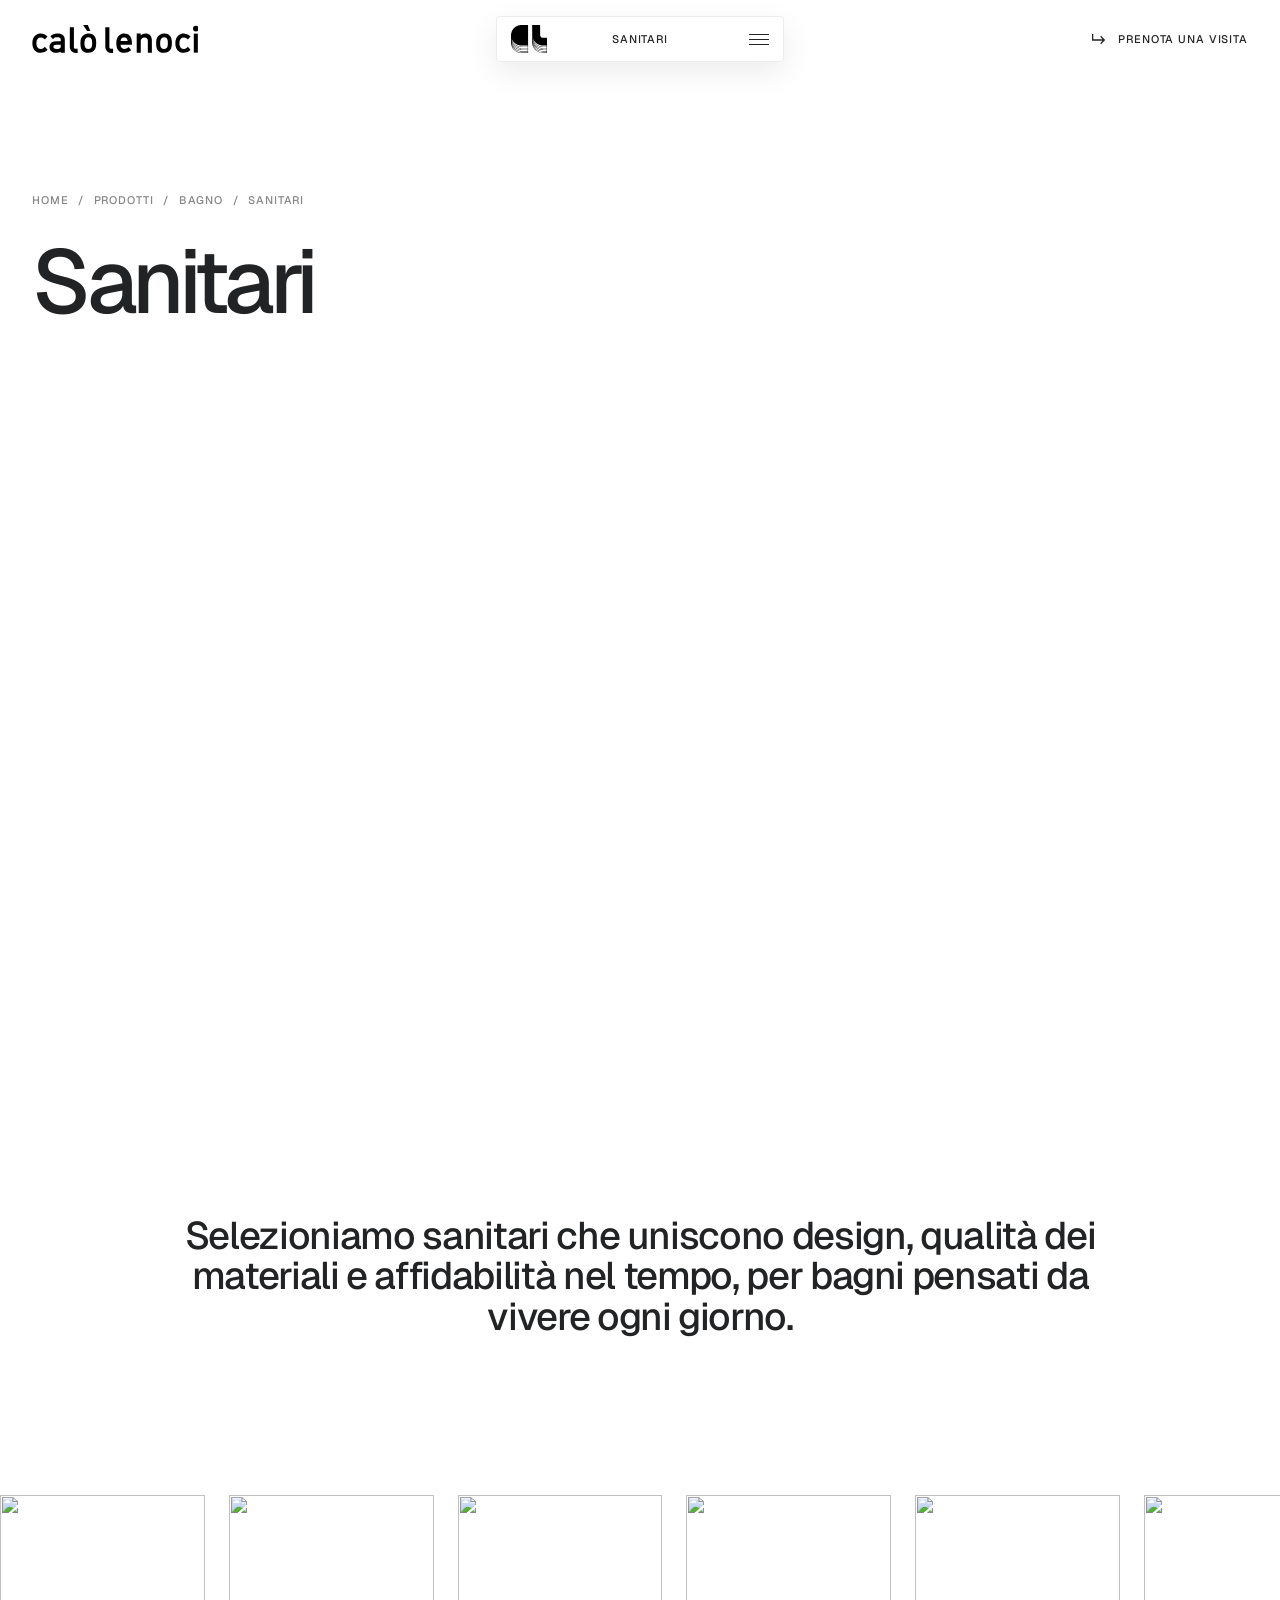
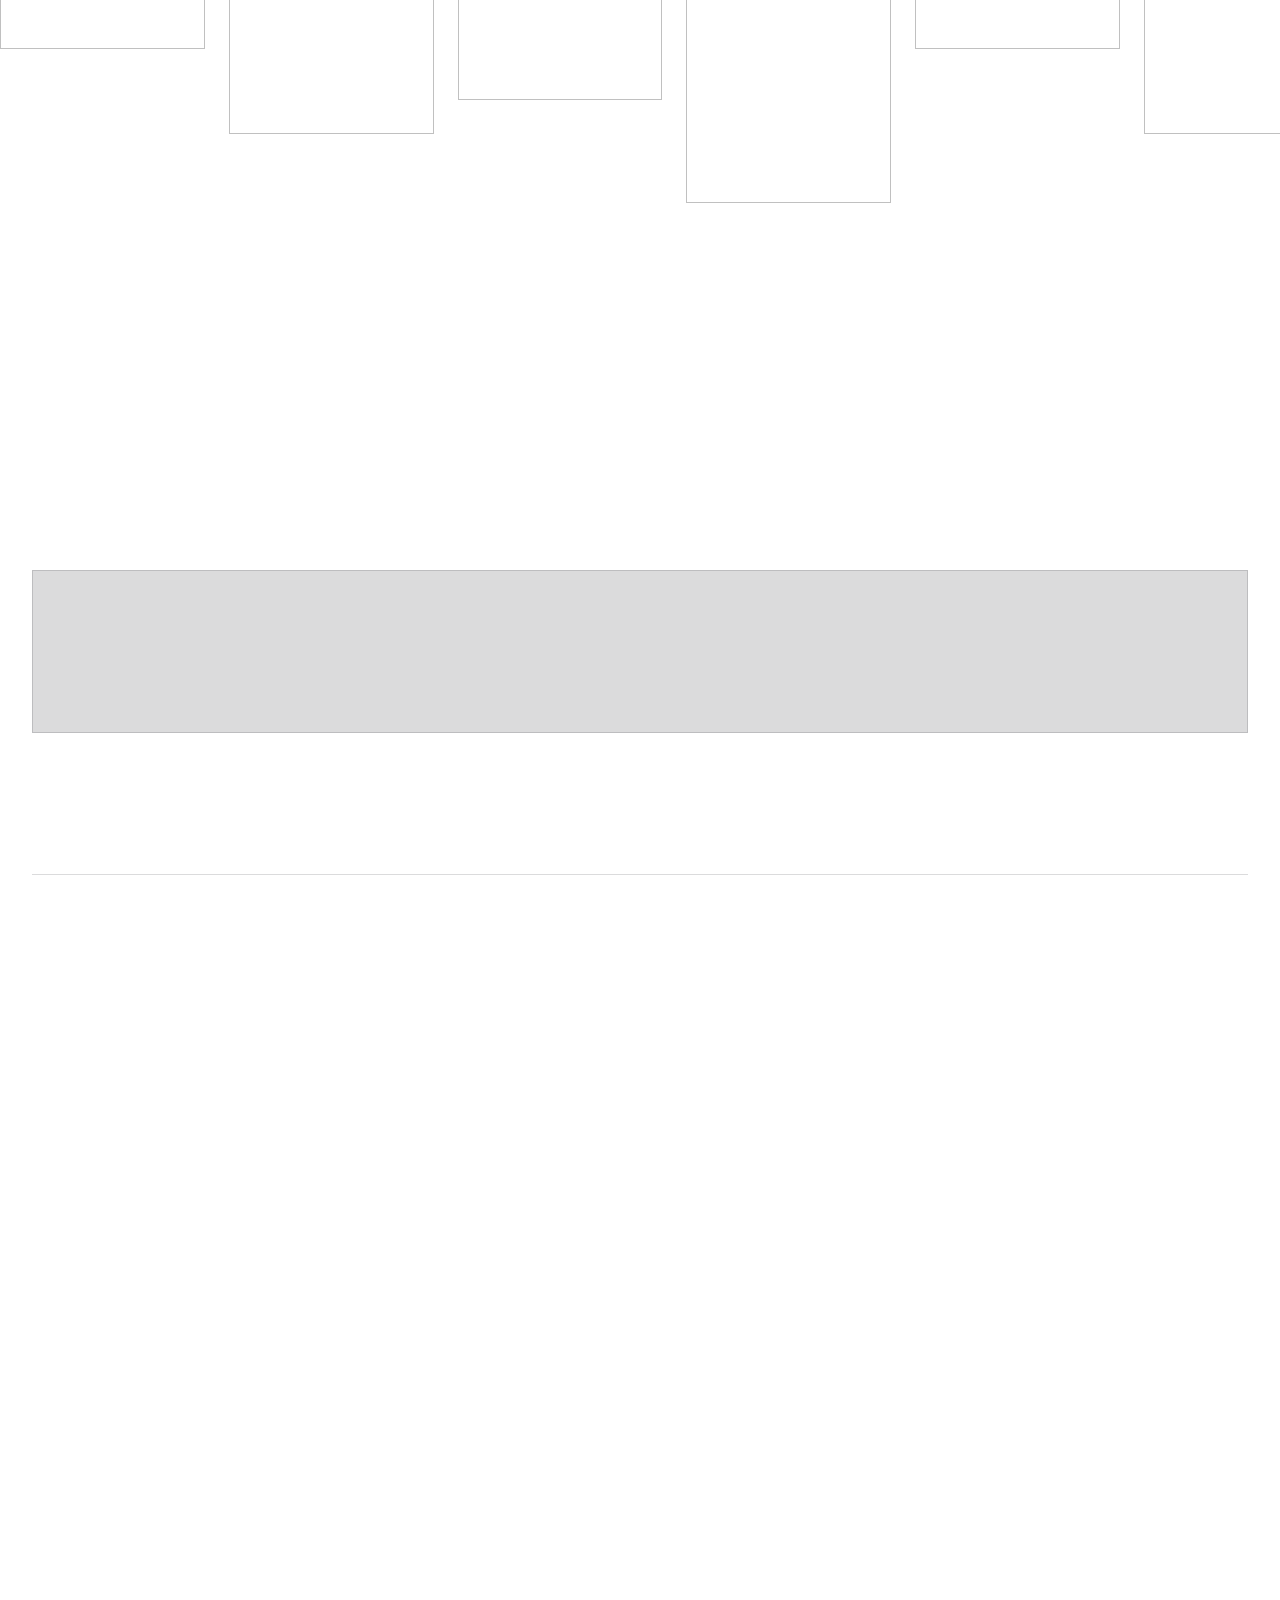
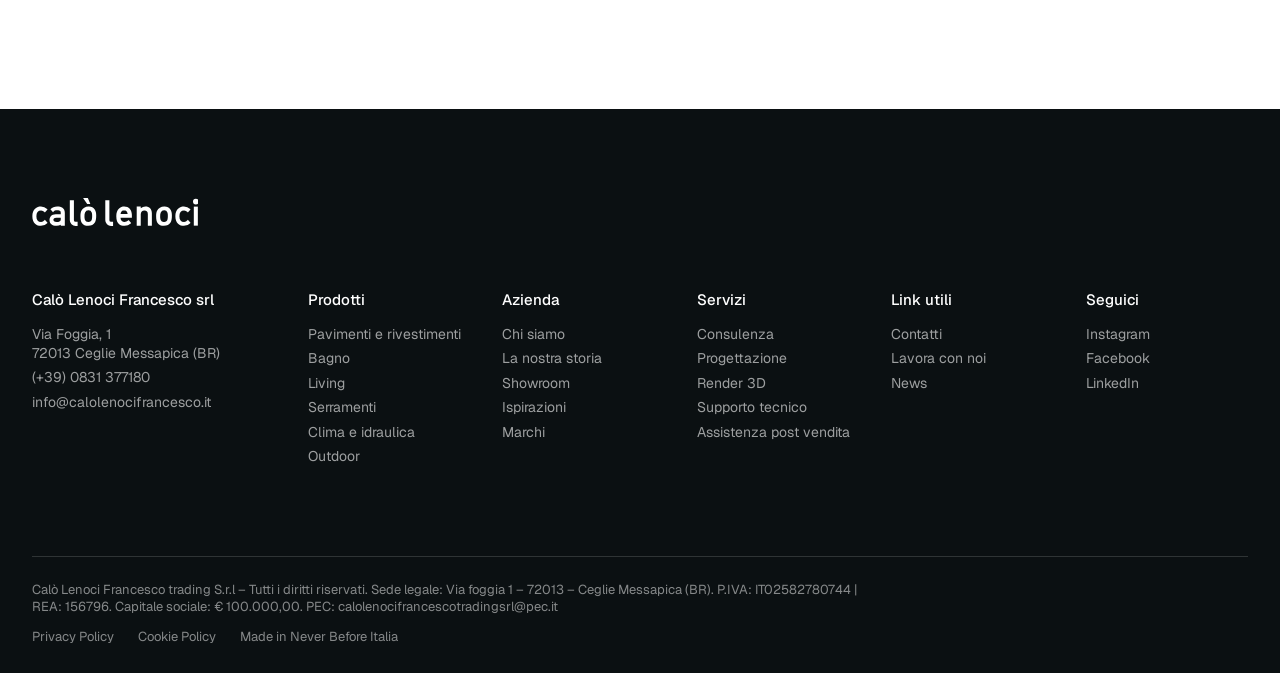
==== commit 8af190cc: "Rimossa la sostenibilità: sezione in Chi siamo, voce di menu e link nel footer Co-Authored-By: Claud" ====
--- a/bagno-sanitari.html
+++ b/bagno-sanitari.html
@@ -18,7 +18,7 @@
 
 <header class="topbar topbar--light">
   <a href="index.html" class="topbar__logo" aria-label="Calò Lenoci — Home"><img src="assets/logo/calolenoci-logo-white.svg" alt="Calò Lenoci" width="259" height="43"></a>
-  <a href="#contatti" class="btn btn--text">Prenota una visita</a>
+  <a href="contatti.html#modulo" class="btn btn--text" data-booking>Prenota una visita</a>
 </header>
 
 <!-- DOCK: vetro liquido da chiuso, pannello bianco espanso da aperto (dock.js) -->
@@ -34,39 +34,38 @@
       <div class="dock__panel" data-panel="main">
         <button type="button" data-sub="azienda">Azienda</button>
         <button type="button" data-sub="prodotti">Prodotti</button>
-        <a href="index.html#progetti">Progetti</a>
+        <a href="progetti.html">Progetti</a>
         <button type="button" data-sub="showroom">Showroom</button>
-        <a href="ispirazioni.html">Ispirazioni</a>
+        <a data-href="ispirazioni.html" aria-disabled="true">Ispirazioni</a>
         <a href="servizi.html">Servizi</a>
-        <a href="news.html">News</a>
+        <a data-href="news.html" aria-disabled="true">News</a>
         <a href="contatti.html">Contatti</a>
       </div>
       <div class="dock__panel" data-panel="azienda" hidden>
         <button type="button" class="dock__back" data-back aria-label="Torna al menu"><svg viewBox="0 0 18 14" fill="none" stroke="currentColor" stroke-width="1.3" aria-hidden="true"><path d="M17 7H1M7 1 1 7l6 6"/></svg></button>
         <a href="chi-siamo.html" class="dock__title">Azienda</a>
         <a href="chi-siamo.html">Chi siamo</a>
-        <a href="storia.html">La nostra storia</a>
-        <a href="marchi.html">Marchi</a>
-        <a href="sostenibilita.html">Sostenibilità</a>
-        <a href="lavora-con-noi.html">Lavora con noi</a>
+        <a data-href="storia.html" aria-disabled="true">La nostra storia</a>
+        <a data-href="marchi.html" aria-disabled="true">Marchi</a>
+        <a data-href="lavora-con-noi.html" aria-disabled="true">Lavora con noi</a>
       </div>
       <div class="dock__panel" data-panel="prodotti" hidden>
         <button type="button" class="dock__back" data-back aria-label="Torna al menu"><svg viewBox="0 0 18 14" fill="none" stroke="currentColor" stroke-width="1.3" aria-hidden="true"><path d="M17 7H1M7 1 1 7l6 6"/></svg></button>
         <a href="prodotti.html" class="dock__title">Prodotti</a>
         <p class="dock__group caps">Interni</p>
-        <a href="pavimenti.html">Pavimenti e rivestimenti</a>
+        <a data-href="pavimenti.html" aria-disabled="true">Pavimenti e rivestimenti</a>
         <a href="bagno.html">Bagno</a>
-        <a href="living.html">Living</a>
+        <a data-href="living.html" aria-disabled="true">Living</a>
         <p class="dock__group caps">Impianti ed esterni</p>
-        <a href="serramenti.html">Serramenti</a>
-        <a href="clima.html">Clima e idraulica</a>
-        <a href="outdoor.html">Outdoor</a>
+        <a data-href="serramenti.html" aria-disabled="true">Serramenti</a>
+        <a data-href="clima.html" aria-disabled="true">Clima e idraulica</a>
+        <a data-href="outdoor.html" aria-disabled="true">Outdoor</a>
       </div>
       <div class="dock__panel" data-panel="showroom" hidden>
         <button type="button" class="dock__back" data-back aria-label="Torna al menu"><svg viewBox="0 0 18 14" fill="none" stroke="currentColor" stroke-width="1.3" aria-hidden="true"><path d="M17 7H1M7 1 1 7l6 6"/></svg></button>
         <a href="showroom.html" class="dock__title">Showroom</a>
         <a href="showroom-ostuni.html">Ostuni</a>
-        <a href="showroom-ceglie.html">Ceglie Messapica</a>
+        <a data-href="showroom-ceglie.html" aria-disabled="true">Ceglie Messapica</a>
       </div>
     </nav>
     <div class="dock__foot">
@@ -74,7 +73,7 @@
         <p><span class="caps">Ostuni</span>Via dell’Edilizia, 2<br><a href="tel:+3908311300987">0831 130 0987</a></p>
         <p><span class="caps">Ceglie Messapica</span>Via Foggia, 1<br><a href="tel:+390831377180">0831 377180</a></p>
       </div>
-      <a href="#contatti" class="btn">Prenota una visita</a>
+      <a href="contatti.html#modulo" class="btn" data-booking>Prenota una visita</a>
     </div>
   </div>
 </div>
@@ -98,7 +97,7 @@
       <figcaption data-reveal>Il team Calò Lenoci</figcaption>
     </figure>
     <div class="strip">
-      <div class="strip__track" data-loop>
+      <div class="strip__track" data-loop data-lightbox>
       <figure><img src="https://placehold.co/800x800/9b958c/9b958c" alt="" loading="lazy"></figure>
       <figure><img src="https://placehold.co/800x800/b9b1a6/b9b1a6" alt="" loading="lazy"></figure>
       <figure><img src="https://placehold.co/800x800/7f7a73/7f7a73" alt="" loading="lazy"></figure>
@@ -209,7 +208,6 @@
         <li><a href="showroom.html">Showroom</a></li>
         <li><a href="ispirazioni.html">Ispirazioni</a></li>
         <li><a href="marchi.html">Marchi</a></li>
-        <li><a href="sostenibilita.html">Sostenibilità</a></li>
       </ul>
     </div>
     <div>
--- a/css/components.css
+++ b/css/components.css
@@ -39,6 +39,7 @@
 .dock__panel > :is(a, button) { display: flex; align-items: center; justify-content: space-between; gap: 1rem; width: 100%; padding: .4rem 0; font-size: clamp(2rem, 2.4vw, 3.25rem); font-weight: 500; line-height: 1.08; letter-spacing: -.035em; text-align: left; color: inherit; background: none; border: 0; cursor: pointer; transition: opacity .3s; }
 .dock__panel:hover > :is(a, button):not(.dock__back) { opacity: .35; }
 .dock__panel > :is(a, button):hover { opacity: 1 !important; }
+.dock__panel > a[aria-disabled] { cursor: default; pointer-events: none; } /* pagina non ancora creata */
 .dock__panel > [data-sub]::after { content: ""; flex: none; width: .3em; height: .3em; margin-right: .15em; border-top: 1.5px solid; border-right: 1.5px solid; rotate: 45deg; }
 /* sottopannello: indietro, titolo con "vedi tutto", gruppi e voci un po' più piccole */
 .dock__panel .dock__back { width: auto; padding: .25rem 0 1.25rem; }
@@ -129,6 +130,32 @@
 @media (max-width: 760px) {
   .booking__text, .booking .form { grid-column: 1 / -1; }
   .form__row { grid-template-columns: 1fr; }
+}
+
+/* lightbox: foto a schermo intero con frecce e chiudi (gallery.js, initLightbox) */
+[data-lightbox] img { cursor: zoom-in; }
+.view-cursor { position: fixed; top: 0; left: 0; z-index: 30; pointer-events: none; } /* punto mosso da JS, il cerchio è il figlio */
+.view-cursor > span { position: absolute; display: grid; place-items: center; width: 6.5rem; aspect-ratio: 1; translate: -50% -50%; border-radius: 50%; color: var(--c-light); background: rgba(255, 255, 255, .16); -webkit-backdrop-filter: blur(12px); backdrop-filter: blur(12px); scale: 0; transition: scale .4s var(--ease); }
+.view-cursor.is-on > span { scale: 1; }
+@media (hover: hover) and (pointer: fine) { [data-lightbox] img { cursor: none; } }
+.lightbox { width: 100%; max-width: none; height: 100%; max-height: none; padding: 0; color: var(--c-light); background: rgba(11, 16, 18, .95); border: 0; }
+.lightbox:not([open]) { display: none; }
+.lightbox[open] { display: grid; place-items: center; }
+.lightbox::backdrop { background: transparent; }
+.lightbox img { width: auto; height: auto; max-width: calc(100% - 2 * (var(--gutter) + 4rem)); max-height: calc(100svh - 8rem); object-fit: contain; }
+.lightbox__close { position: absolute; top: 1.25rem; right: var(--gutter); padding: .5rem 0; color: inherit; background: none; border: 0; cursor: pointer; }
+.lightbox__close:hover { opacity: .6; }
+.lightbox__nav { position: absolute; top: 50%; translate: 0 -50%; display: grid; place-items: center; width: 3rem; aspect-ratio: 1; color: inherit; background: none; border: 1px solid currentColor; border-radius: 50%; cursor: pointer; transition: background .3s, color .3s; }
+.lightbox__nav:hover { color: var(--c-ink); background: var(--c-light); }
+.lightbox__nav svg { width: 1.1rem; }
+.lightbox__nav--prev { left: var(--gutter); }
+.lightbox__nav--next { right: var(--gutter); }
+.lightbox__count { position: absolute; bottom: 1.5rem; left: 50%; translate: -50% 0; }
+html:has(.lightbox[open]) { overflow: hidden; }
+@media (max-width: 760px) {
+  .lightbox img { max-width: calc(100% - 2 * var(--gutter)); }
+  .lightbox__nav { top: auto; bottom: 1rem; translate: none; }
+  .lightbox__count { bottom: 2rem; }
 }
 
 /* footer minimale: fondo nero, colonne di link, barra legale in basso */
@@ -152,3 +179,28 @@
   .footer__cols { grid-template-columns: 1fr 1fr; }
   .footer__cols > :first-child { grid-column: 1 / -1; }
 }
+
+/* loghi in scorrimento continuo: il contenuto è duplicato da gallery.js (initLoop), quindi -50% = un giro */
+.marquee { overflow: hidden; }
+.marquee__track { display: flex; align-items: center; gap: clamp(3rem, 7vw, 8rem); width: max-content; animation: marquee 40s linear infinite; }
+.marquee:hover .marquee__track { animation-play-state: paused; }
+.marquee__track li { flex: none; display: grid; place-items: center; height: clamp(3rem, 5vw, 5rem); }
+.marquee__track img { width: auto; height: 100%; max-width: 12rem; object-fit: contain; }
+.brand-ph { font-size: 1.25rem; font-weight: 500; letter-spacing: -.02em; color: var(--c-mute); white-space: nowrap; } /* segnaposto finché non arrivano i loghi */
+@keyframes marquee { to { transform: translateX(calc(-50% - clamp(3rem, 7vw, 8rem) / 2)); } }
+@media (prefers-reduced-motion: reduce) { .marquee__track { flex-wrap: wrap; width: auto; justify-content: center; animation: none; padding-inline: var(--gutter); } }
+
+/* sezione marchi della home */
+.brands-band__title { margin-block: clamp(4rem, 9vw, 8rem); font-size: clamp(3rem, 7vw, 8.5rem); font-weight: 500; line-height: .95; letter-spacing: -.05em; }
+
+/* drawer "Prenota una visita": pannello a destra alto tutto lo schermo con il modulo (booking.js) */
+.drawer { width: min(100%, max(35vw, 28rem)); max-width: none; height: 100dvh; max-height: none; margin: 0 0 0 auto; padding: 0; overflow: hidden; color: var(--c-ink); background: none; border: 0; outline: none; }
+.drawer:not([open]) { display: none; }
+.drawer::backdrop { background: rgba(11, 16, 18, .55); -webkit-backdrop-filter: blur(6px); backdrop-filter: blur(6px); }
+.drawer__inner { display: flex; flex-direction: column; gap: 2rem; height: 100%; overflow-y: auto; padding: clamp(1.5rem, 3vw, 3rem); background: var(--c-bg); } /* è lui che scorre e si anima, non il dialog */
+.drawer__head { display: flex; justify-content: space-between; align-items: center; }
+.drawer__close { padding: .5rem 0; color: inherit; background: none; border: 0; cursor: pointer; }
+.drawer__close:hover { opacity: .6; }
+.drawer__title { font-size: clamp(2rem, 3vw, 3.25rem); font-weight: 400; line-height: 1; letter-spacing: -.03em; }
+.drawer__text { color: var(--c-mute); }
+html:has(.drawer[open]) { overflow: hidden; }
